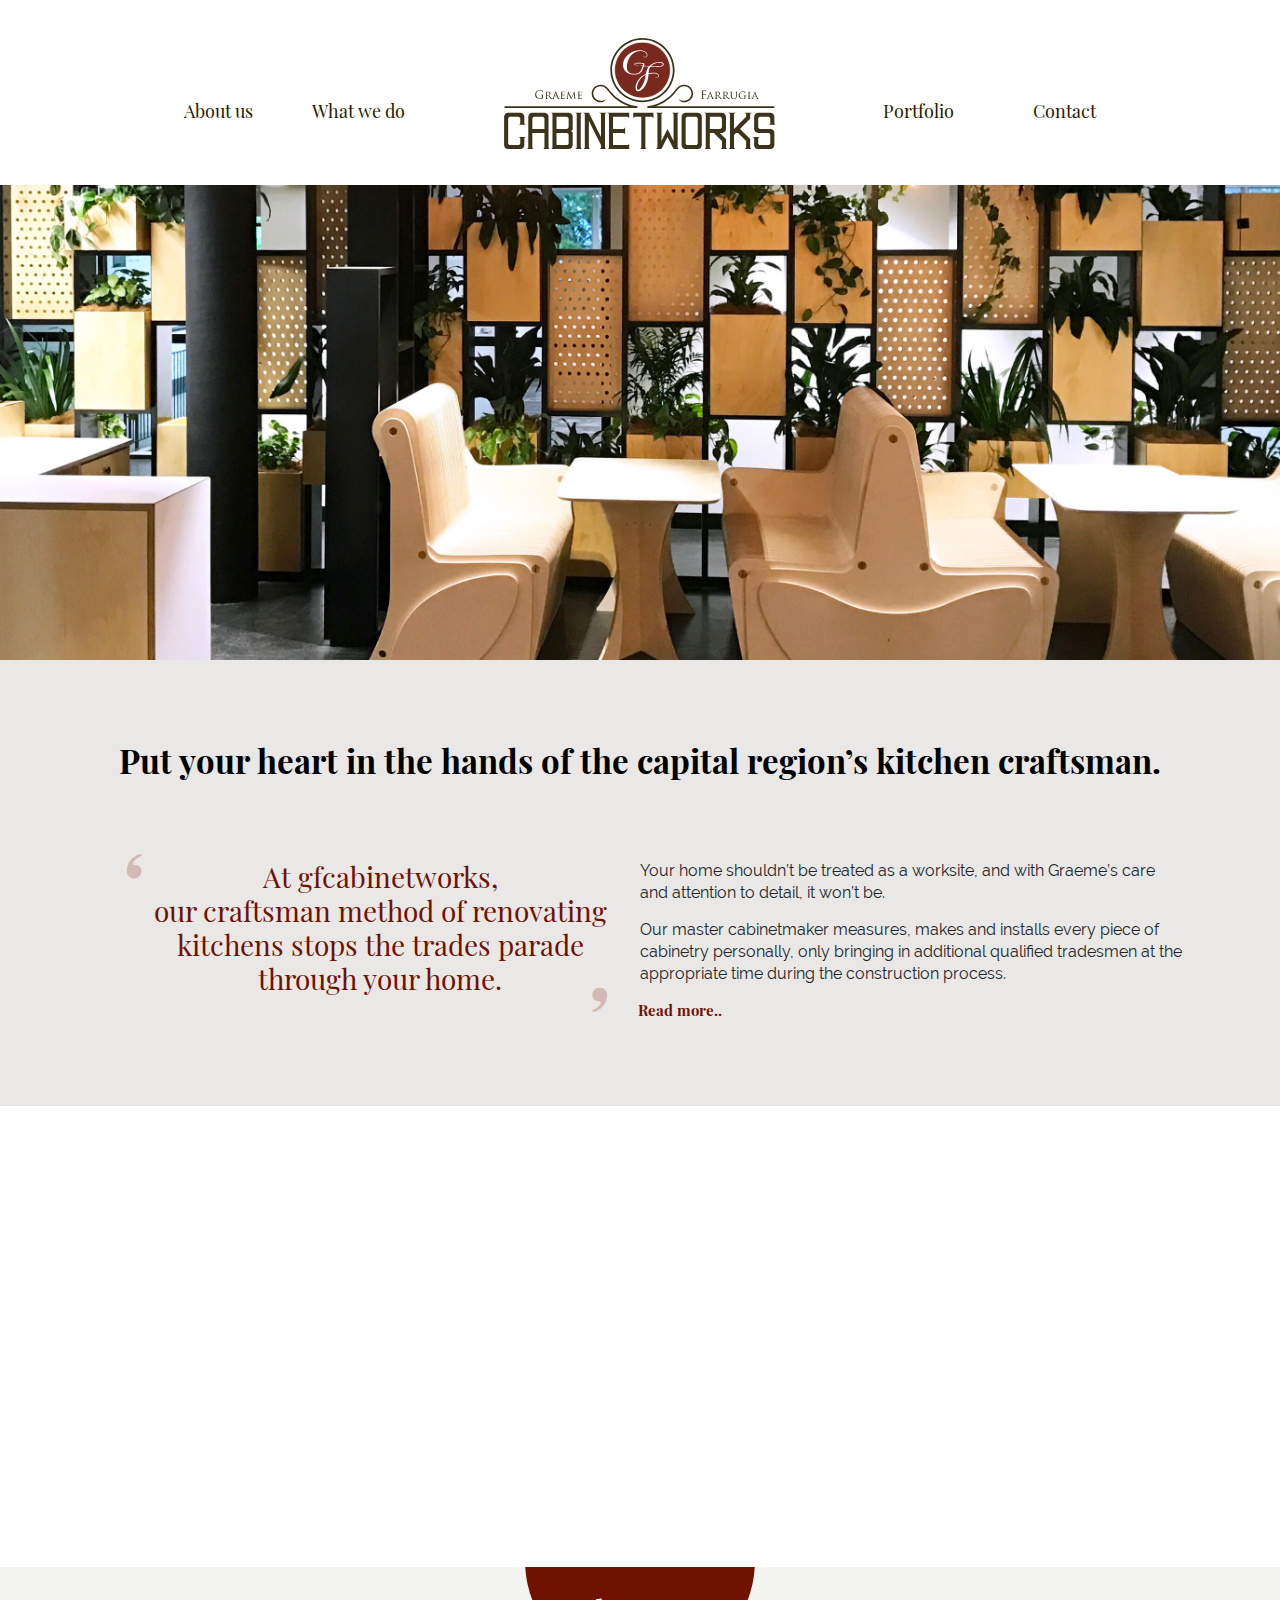
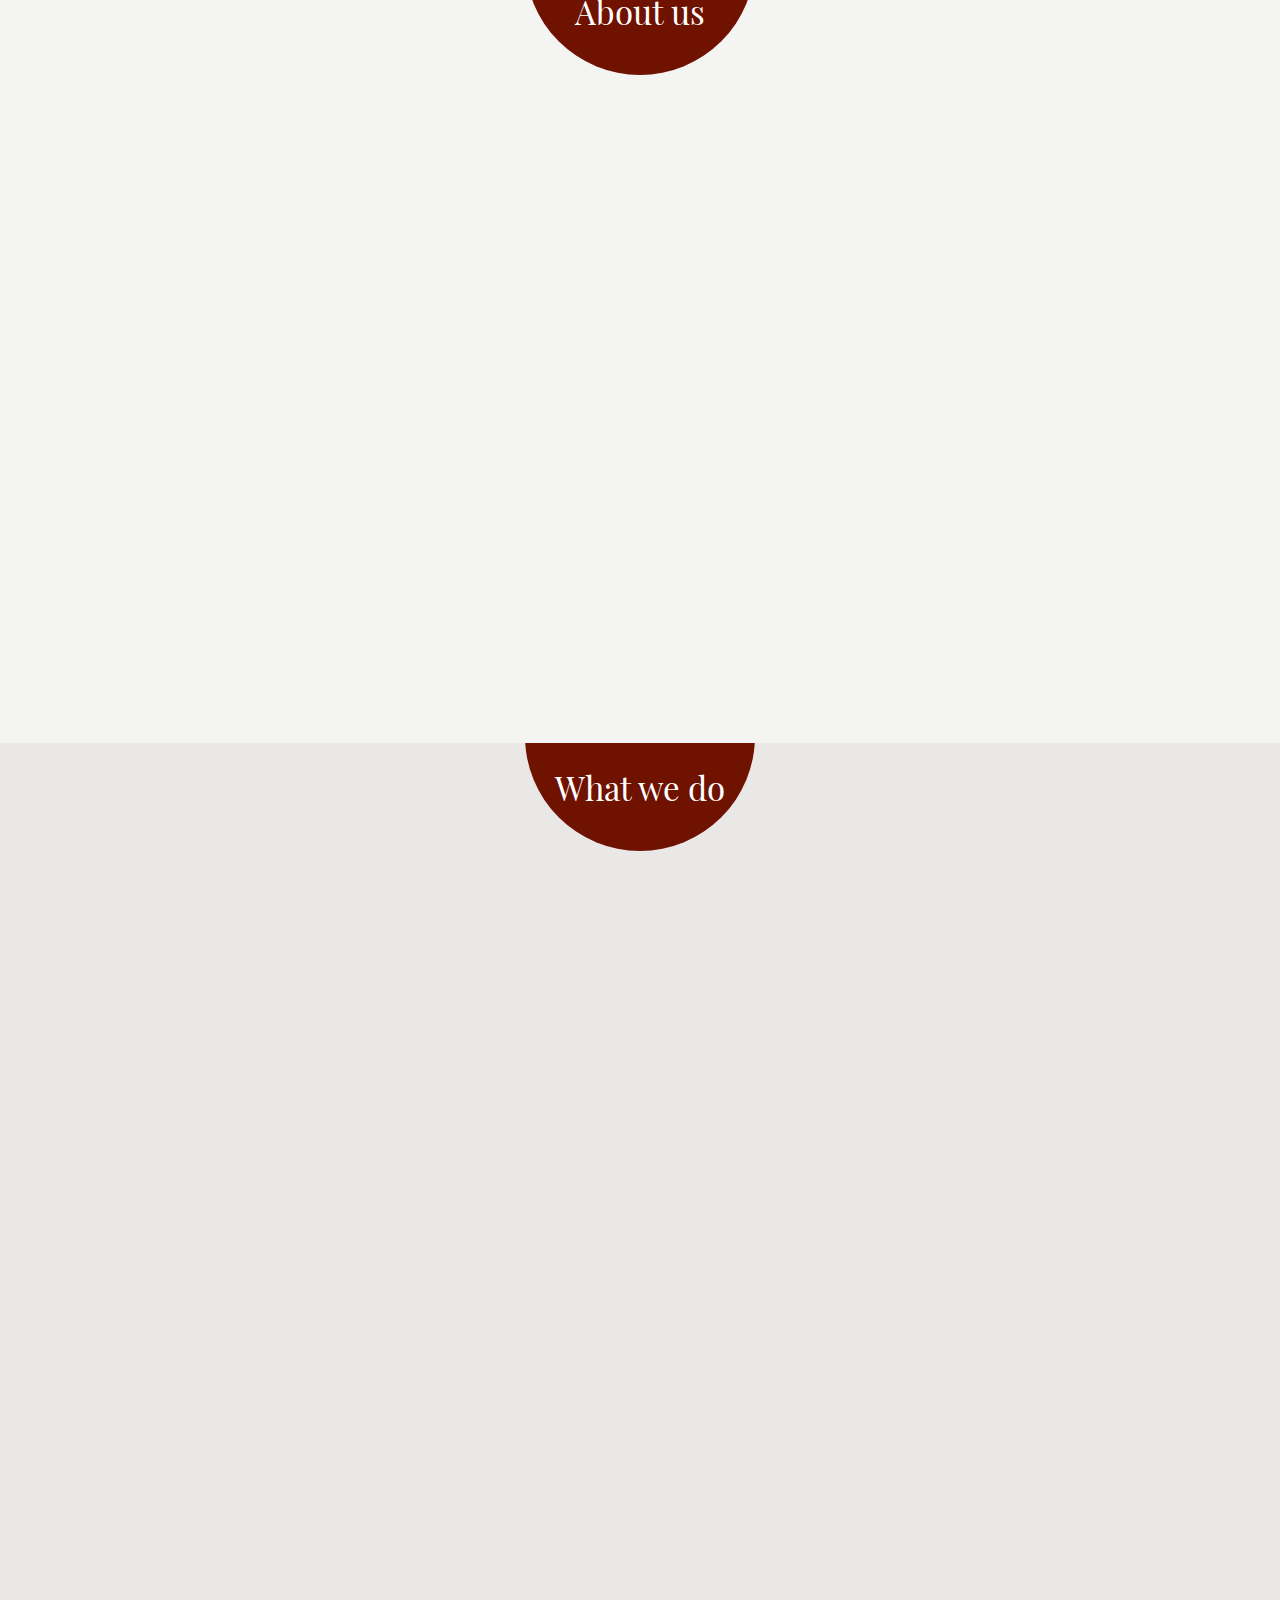
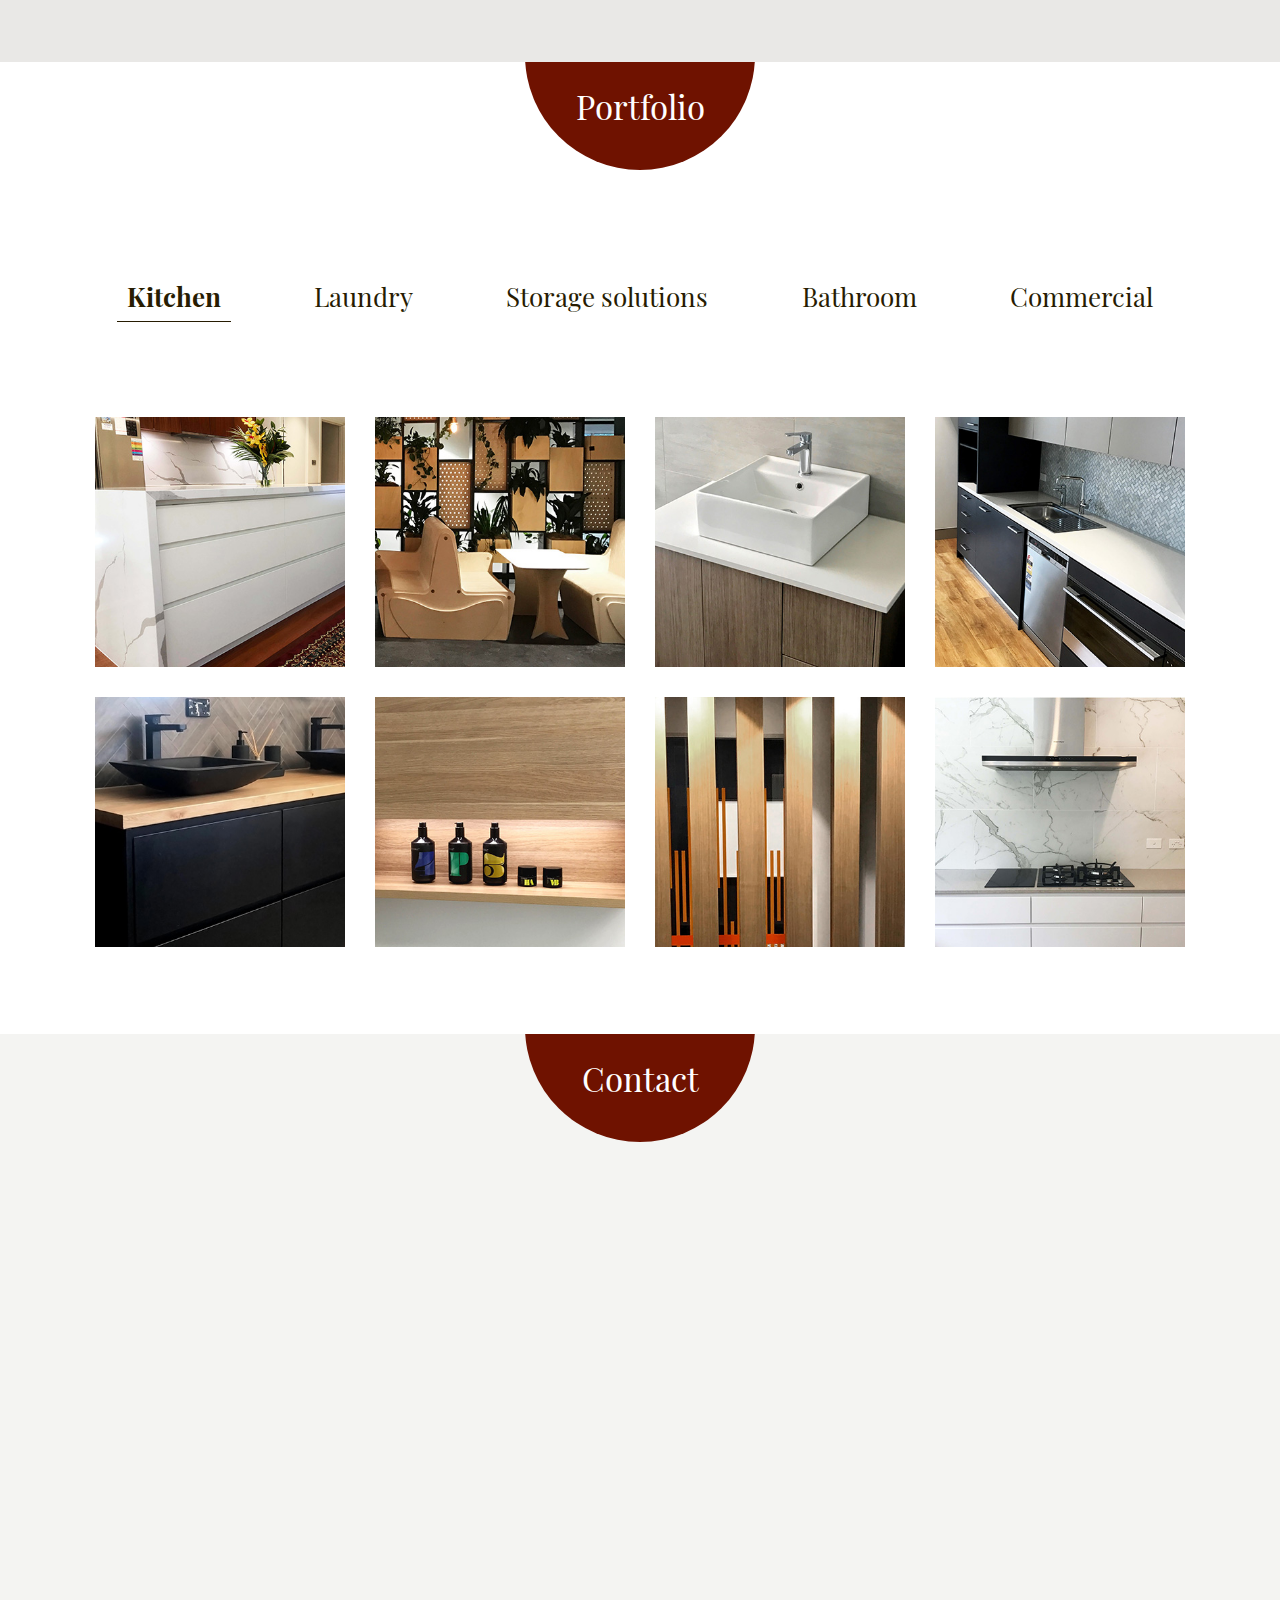
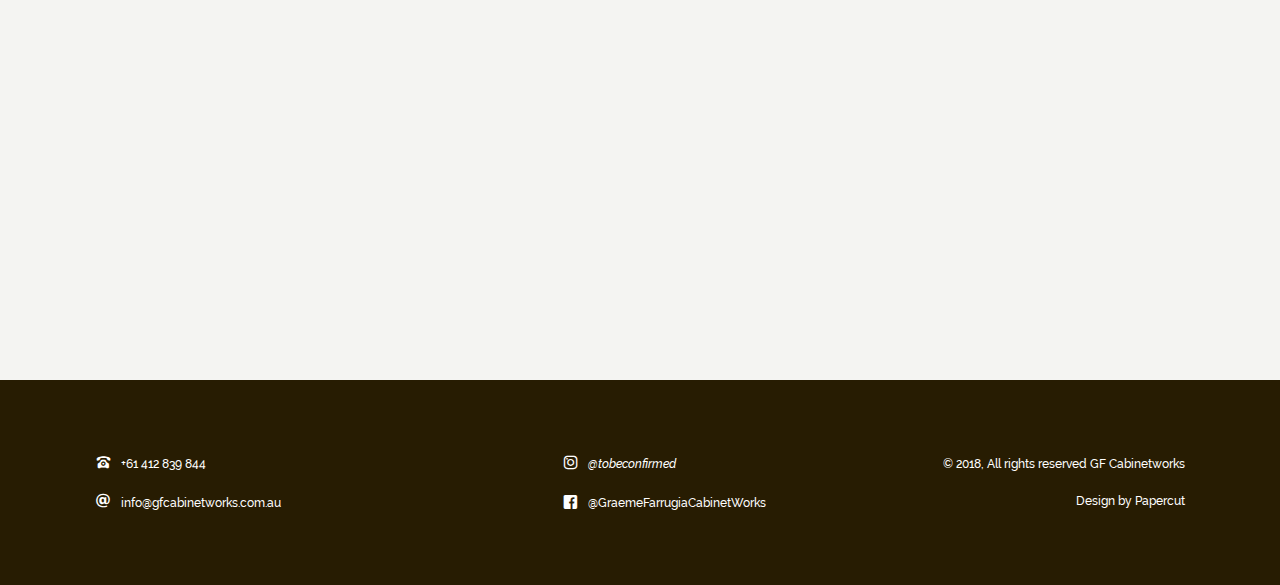
==== index.html @ ab14703c "第一个版本" ====
<!DOCTYPE html>
<html>

	<head>
		<meta charset="utf-8" />
		<meta name="viewport" content="width=device-width,initial-scale=1,minimum-scale=1,maximum-scale=1,user-scalable=no" />
		<link rel="stylesheet" type="text/css" href="css/bootstrap.min.css" />
		<link rel="stylesheet" type="text/css" href="css/bootstrap-reboot.min.css" />
		<link rel="stylesheet" type="text/css" href="css/slick.css" />
		<link rel="stylesheet" type="text/css" href="css/animate.min.css" />
		<link rel="stylesheet" type="text/css" href="css/iconfont.css" />
		<link rel="stylesheet" type="text/css" href="css/style.css" />
		<script src="js/jquery-2.0.3.js" type="text/javascript" charset="utf-8"></script>
		<script src="js/slick.min.js" type="text/javascript" charset="utf-8"></script>
		<script src="js/main.js" type="text/javascript" charset="utf-8"></script>
		<script src="js/isotope.pkgd.min.js" type="text/javascript" charset="utf-8"></script>
		<script src="js/wow.min.js" type="text/javascript" charset="utf-8"></script>
		<script src="js/script.js" type="text/javascript" charset="utf-8"></script>

		<title>Graeme Farrugia</title>
		<link href="img/logo.ico" rel="shortcut icon">
	</head>

	<body>
		<header id="header">
			<div class="container">
				<div class="brand">
					<a href="index.html">
						<img src="img/homelogo.svg" alt="Graeme-Farrugia" title="Graeme Farrugia" />
					</a>
				</div>
				<div class="menu-outer">
					<div class="navbar">
						<ul>
							<li>
								<a class="about-button">About us</a>
							</li>
							<li>
								<a class="What-button">What we do</a>
							</li>
							<li>
								<a class="Portfolio-button">Portfolio</a>
							</li>
							<li>
								<a class="Contact-button">Contact</a>
							</li>
						</ul>
					</div>
				</div>
				<div class="hamb">
					<span></span>
					<span></span>
					<span></span>
				</div>
			</div>
		</header>
		<header class="hide-header is-hidden">
			<div class="container">
				<div class="hide-brand">
					<a href="index.html#header">
						<img src="img/logo.svg" alt="Graeme-Farrugia" title="Graeme Farrugia" />
					</a>
				</div>
				<div class="hide-menu-outer">
					<div class="navbar">
						<ul>
							<li>
								<a class="about-button">About us</a>
							</li>
							<li>
								<a class="What-button">What we do</a>
							</li>
							<li>
								<a class="Portfolio-button">Portfolio</a>
							</li>
							<li>
								<a class="Contact-button">Contact</a>
							</li>
						</ul>
					</div>
				</div>
				<div class="hide-hamb">
					<span></span>
					<span></span>
					<span></span>
				</div>
			</div>
		</header>
		<div class="viewport">
			<div class="container">
				<div class="row">
					<div class="col-md-12 wow fadeInUp">
						<img src="img/home1.jpg" />
					</div>
				</div>
			</div>
		</div>
		<div class="viewport-text">
			<div class="container">
				<div class="row">
					<div class="col-md-12">
						<div class="viewport-text-outer">
							<h4 class="wow fadeInDown">Put your heart in the hands of the capital region’s kitchen craftsman.</h4>
							<div class="example">
								<div class="col-md-6 example-l wow fadeInLeft">
									<blockquote><i class="iconfont icon-left-queto"></i>At gfcabinetworks, <br>our craftsman method of renovating <br>kitchens stops the trades parade <br>through your home.<i class="iconfont icon-right-queto"></i></blockquote>
								</div>
								<div class="col-md-6 example-r wow fadeInRight">
									<p>Your home shouldn’t be treated as a worksite, and with Graeme’s care and attention to detail, it won’t be.</p>
									<p>Our master cabinetmaker measures, makes and installs every piece of cabinetry personally, only bringing in additional qualified tradesmen at the appropriate time during the construction process.</p>
									<div class="readmore-hidetext">
										<p>By choosing gfcabinetworks for your kitchen renovation, you avoid the common disruptions associated with kitchen renovations and gain the services of a reputable and considerate cabinetmaker whose expertise and quality workmanship have earned the praise of hundreds of happy clients across the Canberra region.</p>
									</div>
									<div class="read-button">
										<a>Read more..</a>
									</div>
								</div>
							</div>
						</div>
					</div>
				</div>
			</div>
		</div>

		<div class="carousel">
			<div class="container">
				<div class="row">
					<div class="col-md-6">
						<div class="slide-container wow fadeInUp">
							<div class="slide-outer">
								<div class="slide-imgouter">
									<img src="img/slick-girl.svg" />
								</div>
								<p class="c-name">Diane – Fraser</p>
								<blockquote class="c-comments">‘I love my new kitchen and so does everyone else! Graeme kept all of his promises, his electrician and plumber turned up on time and the quality of workmanship is terrific!’</blockquote>
							</div>
							<div class="slide-outer">
								<div class="slide-imgouter">
									<img src="img/slick-girl.svg" />
								</div>
								<p class="c-name">Melissa – Campbell</p>
								<blockquote class="c-comments">‘My friends are green with envy now I have a Graeme Farrugia Cabinetworks kitchen!’</blockquote>
							</div>
							<div class="slide-outer">
								<div class="slide-imgouter">
									<img src="img/slick-boy.svg" />
								</div>
								<p class="c-name">Cliff – Melba</p>
								<blockquote class="c-comments">‘Graeme’s friendly personality, attention to detail and great work ethic are unmatched!!’</blockquote>
							</div>
							<div class="slide-outer">
								<div class="slide-imgouter">
									<img src="img/slick-girl.svg" />
								</div>
								<p class="c-name">Amelia – Red Hill</p>
								<blockquote class="c-comments">I think people considering your services should know how much difference hiring you to install their kitchen can make. I chose you because you were polite, listened to what I wanted and actually cared about my opinion. You then turned up on time and delivered what you promised, a beautiful kitchen!’</blockquote>
							</div>
							<div class="slide-outer">
								<div class="slide-imgouter">
									<img src="img/slick-boy.svg" />
								</div>
								<p class="c-name">John – Casey</p>
								<blockquote class="c-comments">‘Graeme is excellent at what he does, listens to what you want and delivers more than you would expect!’</blockquote>
							</div>
							<div class="slide-outer">
								<div class="slide-imgouter">
									<img src="img/slick-girl.svg" />
								</div>
								<p class="c-name">Chris – Ainslie</p>
								<blockquote class="c-comments">‘I wanted to go with a big kitchen company but Jean talked me out of it – smart wife!’</blockquote>
							</div>
							<div class="slide-outer">
								<div class="slide-imgouter">
									<img src="img/slick-boy.svg" />
								</div>
								<p class="c-name">Carl – Griffith</p>
								<blockquote class="c-comments">‘A dedicated tradesman who obviously works to his own high standards and not just a price. True professional and craftsman – recommend him to anyone requiring prompt service and quality workmanship.’</blockquote>
							</div>
							<div class="slide-outer">
								<div class="slide-imgouter">
									<img src="img/slick-boy.svg" />
								</div>
								<p class="c-name">Denise – Isabella Plains</p>
								<blockquote class="c-comments">‘Courteous and considerate young man, does beautiful work and cleans up after himself, what more could you want?’</blockquote>
							</div>
						</div>
					</div>
				</div>
			</div>
		</div>
		<div class="aboutus" id="aboutus">
			<div class="container">
				<div class="title">
					<h2>About us</h2>
					<div></div>
				</div>
			</div>
			<div class="container">
				<div class="row">
					<div class="au-content">
						<div class="col-md-6 au-content-text wow fadeInLeft">
							<h4 class="au-content-text-subtitle">Graeme Farrugia of gfcabinetworks is the cabinetmaker-of-choice for many Canberra region clients ranging from embassies and major tourist attractions to homeowners and small business operators.</h4>
							<p>Graeme is a member of the Housing Industry Association (HIA) which has recognised his workmanship, naming him Graeme as a finalist in a number of HIA awards over multiple years.</p>
							<p>Graeme Graeme has specialised in kitchen design and fit out for more than a decade. He transforms dingy, dark and cramped spaces to welcoming, warm and practical areas that set the tone for the whole home.</p>
							<div class="readmore-hidetext">
								<h4 class="au-content-text-subtitle">Known for the integrity of his work, Graeme uses only top-quality materials and fixtures to ensure your kitchen maintains its function and appearance for many years to come. </h4>
								<p>Graeme is also a proud local who supports the following Canberra organisations:</p>
								<ul>
									<li>Belnorth Soccer Club</li>
									<li>Catholic Schools Soccer Carnival</li>
									<li>Leukaemia Foundation (WorldsWorld’s Greatest Shave) </li>
									<li>National Cancer Foundation</li>
									<li>Canteen, and Calvary Public Maternity Hospital (paid forFunded Fetal Lactate POCT Meter and 10 Pepi-Pods).This won’t make sense Graeme say beds or equipment for maternity wing</li>
								</ul>
							</div>
							<div class="read-button">
								<a>Read more..</a>
							</div>
						</div>
						<div class="col-md-6 au-content-img wow fadeInRight">
							<img src="img/home2.jpg" />
						</div>
					</div>
				</div>
			</div>
		</div>

		<div class="What-we-do" id="what-we-do">
			<div class="container">
				<div class="title">
					<h2>What we do</h2>
					<div></div>
				</div>
			</div>
			<div class="container">
				<div class="type wow fadeInUp">
					<div class="type-outer">
						<a class="icon-outer" href="kitchen.html">
							<div class="icon-img">
								<img src="img/kitchen.svg" />
							</div>
							<div class="h3-outer">
								<h3>Kitchen</h3>
							</div>
						</a>
					</div>
					<div class="type-outer">
						<a class="icon-outer" href="laundry.html">
							<div class="icon-img">
								<img src="img/laundry.svg" />
							</div>
							<div class="h3-outer">
								<h3>Laundry</h3>
							</div>
						</a>
					</div>
					<div class="type-outer">
						<a class="icon-outer" href="storage-solutions.html">
							<div class="icon-img">
								<img src="img/wardrobe.svg" />
							</div>
							<div class="h3-outer">
								<h3>Storage solutions</h3>
							</div>
						</a>
					</div>
					<div class="type-outer">
						<a class="icon-outer" href="bathroom.html">
							<div class="icon-img">
								<img src="img/bathroom.svg" />
							</div>
							<div class="h3-outer">
								<h3>Bathroom</h3>
							</div>
						</a>
					</div>
					<div class="type-outer">
						<a class="icon-outer" href="commercial.html">
							<div class="icon-img">
								<img src="img/commercial.svg" />
							</div>
							<div class="h3-outer">
								<h3>Commercial</h3>
							</div>
						</a>
					</div>
				</div>
				<div class="wow fadeInUp">
					<h4>When you want an eye-catching and practical kitchen, <br>gfcabinetworks takes care of all the logistics to make your vision a reality. </h4>
					<p>We design, specify and make your cabinetry, and source and oversee any additional trades needed to smoothly <br>and seamlessly complete the kitchen fit out, including plumbers, electricians, plasterers and tilers.</p>
					<p>If your wish list extends to a stunning bathroom, specialist laundry storage, or a new bedroom wardrobe, we can customise <br>cabinetry to create a space that meets your needs and suits your lifestyle.</p>
				</div>
			</div>
		</div>

		<div class="Portfolio" id="portfolio">
			<div class="container">
				<div class="title">
					<h2>Portfolio</h2>
					<div></div>
				</div>
			</div>
			<div class="container">
				<div class="Portfolio-container">
					<div id="filters" class="button-group">
						<button class="button portfolio-active" data-filter=".Kitchen"><h3>Kitchen</h3></button>
						<button class="button" data-filter=".Laundry"><h3>Laundry</h3></button>
						<button class="button" data-filter=".Storage-solutions"><h3>Storage solutions</h3></button>
						<button class="button" data-filter=".Bathrooms"><h3>Bathroom</h3></button>
						<button class="button" data-filter=".Commercial"><h3>Commercial</h3></button>
					</div>
					<div class="isotope">
						<div class="element-item Kitchen Bathrooms Storage-solutions ">
							<div><img src="img/3-GF-Portfolio-01.jpg" /></div>
						</div>
						<div class="element-item Kitchen Commercial Laundry ">
							<div><img src="img/3-GF-Portfolio-02.jpg" /></div>
						</div>
						<div class="element-item Kitchen Commercial Laundry ">
							<div><img src="img/3-GF-Portfolio-03.jpg" /></div>
						</div>
						<div class="element-item Kitchen Commercial Laundry ">
							<div><img src="img/3-GF-Portfolio-04.jpg" /></div>
						</div>
						<div class="element-item Kitchen Commercial Storage-solutions ">
							<div><img src="img/3-GF-Portfolio-05.jpg" /></div>
						</div>
						<div class="element-item Kitchen Bathrooms ">
							<div><img src="img/3-GF-Portfolio-06.jpg" /></div>
						</div>
						<div class="element-item Kitchen Commercial ">
							<div><img src="img/3-GF-Portfolio-07.jpg" /></div>
						</div>
						<div class="element-item Kitchen Bathrooms ">
							<div><img src="img/3-GF-Portfolio-08.jpg" /></div>
						</div>
						<div class="element-item Bathrooms ">
							<div><img src="img/3-GF-Portfolio-08.jpg" /></div>
						</div>
					</div>
				</div>
			</div>
		</div>
		<div class="Contact" id="contact" style="background-color: #f4f4f2;">
			<div class="container">
				<div class="title">
					<h2>Contact</h2>
					<div></div>
				</div>
			</div>
			<div class="container">
				<div class="form-outer wow fadeInUp">
					<h4>We would love to hear from you!</h4>
					<form>
						<input type="text" name="" id="" value="" placeholder="Name" />
						<input type="email" name="" id="" value="" placeholder="Email address" />
						<input type="tel" name="" id="" value="" placeholder="Phone number" />
						<textarea name="" rows="" cols="" placeholder="Message"></textarea>
						<div class="type-outer">
							<div class="icon-outer">
								<div class="icon-img">
									<img src="img/send.svg" />
								</div>
								<div class="h3-outer">
									<h3>Send</h3>
								</div>
							</div>
						</div>
					</form>
				</div>
			</div>
		</div>
		<footer>
			<div class="container">
				<div class="row">
					<div class="col-md-5">
						<div class="f-left">
							<p>

								<a href="tel:+61 412 839 844"><i class="iconfont icon-weibiaoti-" title="tel"></i>+61 412 839 844</a>
							</p>
							<p>

								<a href="mailto:info@gfcabinetworks.com.au" target="_blank"><i class="iconfont icon-weibiaoti-3" title="email"></i>info@gfcabinetworks.com.au</a>
							</p>
						</div>
					</div>
					<div class="col-md-3">
						<div class="f-center">
							<p>

								<a href="#"><i class="iconfont icon-weibiaoti-2" title="instagram"></i>@tobeconfirmed</a>
							</p>
							<p>

								<a href="https://www.facebook.com/GraemeFarrugiaCabinetWorks?hc_location=timeline" target="_blank"><i class="iconfont icon-weibiaoti-1" title="facebook"></i>@GraemeFarrugiaCabinetWorks</a>
							</p>
						</div>
					</div>
					<div class="col-md-4">
						<div class="f-right">
							<p>&copy; 2018, All rights reserved GF Cabinetworks</p>
							<p>
								Design by
								<a href="http://papercut.net.au" target="_blank">Papercut</a>
							</p>
						</div>
					</div>
				</div>
			</div>
		</footer>
	</body>

</html>
---- css/iconfont.css ----
@font-face {
	font-family: "iconfont";
	src: url('../iconfont/iconfont.eot?t=1524538810641');
	/* IE9*/
	src: url('../iconfont/iconfont.eot?t=1524538810641#iefix') format('embedded-opentype'), /* IE6-IE8 */
  url('[data-uri]') format('woff'),
	url('../iconfont/iconfont.svg?t=1524538810641#iconfont') format('svg');
	/* iOS 4.1- */
}

.iconfont {
	font-family: "iconfont" !important;
	font-size: 16px;
	font-style: normal;
	-webkit-font-smoothing: antialiased;
	-moz-osx-font-smoothing: grayscale;
}

.icon-weibiaoti-:before { content: "\e61a"; }

.icon-weibiaoti-1:before { content: "\e614"; }

.icon-weibiaoti-2:before { content: "\e615"; }

.icon-left-queto:before { content: "\e61b"; }

.icon-right-queto:before { content: "\e61c"; }

.icon-right:before { content: "\e625"; }

.icon-weibiaoti-3:before { content: "\e611"; }

.icon-slick-girl:before { content: "\e61e"; }

.icon-slick-boy:before { content: "\e61f"; }

.icon-slick-left:before { content: "\e623"; }
---- css/style.css ----
@font-face{font-family:'Raleway';src:url("Raleway.eot");src:url("../fonts/Raleway/Raleway.eot?#iefix") format("embedded-opentype"),url("../fonts/Raleway/Raleway.woff2") format("woff2"),url("../fonts/Raleway/Raleway.woff") format("woff"),url("../fonts/Raleway/Raleway.ttf") format("truetype"),url("../fonts/Raleway/Raleway.svg#Raleway") format("svg");font-weight:100;font-style:normal;font-stretch:normal;unicode-range:U+0020-FB06}@font-face{font-family:'Raleway Medium';src:url("../fonts/Raleway Medium/Raleway Medium.eot");src:url("../fonts/Raleway Medium/Raleway Medium.eot?#iefix") format("embedded-opentype"),url("../fonts/Raleway Medium/Raleway Medium.woff2") format("woff2"),url("../fonts/Raleway Medium/Raleway Medium.woff") format("woff"),url("../fonts/Raleway Medium/Raleway Medium.ttf") format("truetype"),url("../fonts/Raleway Medium/Raleway Medium.svg#Raleway Medium") format("svg");font-weight:500;font-style:normal;font-stretch:normal;unicode-range:U+0020-FB06}@font-face{font-family:'Raleway Medium Italic';src:url("../fonts/Raleway Medium Italic/Raleway Medium Italic.eot");src:url("../fonts/Raleway Medium Italic/Raleway Medium Italic.eot?#iefix") format("embedded-opentype"),url("../fonts/Raleway Medium Italic/Raleway Medium Italic.woff2") format("woff2"),url("../fonts/Raleway Medium Italic/Raleway Medium Italic.woff") format("woff"),url("../fonts/Raleway Medium Italic/Raleway Medium Italic.ttf") format("truetype"),url("../fonts/Raleway Medium Italic/Raleway Medium Italic.svg#Raleway Medium Italic") format("svg");font-weight:500;font-style:italic;font-stretch:normal;unicode-range:U+0020-FB06}@font-face{font-family:'Raleway Italic';src:url("Raleway Italic.eot");src:url("../fonts/Raleway Italic/Raleway Italic.eot?#iefix") format("embedded-opentype"),url("../fonts/Raleway Italic/Raleway Italic.woff2") format("woff2"),url("../fonts/Raleway Italic/Raleway Italic.woff") format("woff"),url("../fonts/Raleway Italic/Raleway Italic.ttf") format("truetype"),url("../fonts/Raleway Italic/Raleway Italic.svg#Raleway Italic") format("svg");font-weight:100;font-style:italic;font-stretch:normal;unicode-range:U+000D-FB06}@font-face{font-family:'Raleway Bold';src:url("Raleway Bold.eot");src:url("../fonts/Raleway Bold/Raleway Bold.eot?#iefix") format("embedded-opentype"),url("../fonts/Raleway Bold/Raleway Bold.woff2") format("woff2"),url("../fonts/Raleway Bold/Raleway Bold.woff") format("woff"),url("../fonts/Raleway Bold/Raleway Bold.ttf") format("truetype"),url("../fonts/Raleway Bold/Raleway Bold.svg#Raleway Bold") format("svg");font-weight:700;font-style:normal;font-stretch:normal;unicode-range:U+0020-FB06}@font-face{font-family:'Playfair Display Regular';src:url("Playfair Display Regular.eot");src:url("../fonts/Playfair Display Regular/Playfair Display Regular.eot?#iefix") format("embedded-opentype"),url("../fonts/Playfair Display Regular/Playfair Display Regular.woff2") format("woff2"),url("../fonts/Playfair Display Regular/Playfair Display Regular.woff") format("woff"),url("../fonts/Playfair Display Regular/Playfair Display Regular.ttf") format("truetype"),url("../fonts/Playfair Display Regular/Playfair Display Regular.svg#Playfair Display Regular") format("svg");font-weight:400;font-style:normal;font-stretch:normal;unicode-range:U+000D-FB02}@font-face{font-family:'Playfair Display Bold';src:url("Playfair Display Bold.eot");src:url("../fonts/Playfair Display Bold/Playfair Display Bold.eot?#iefix") format("embedded-opentype"),url("../fonts/Playfair Display Bold/Playfair Display Bold.woff2") format("woff2"),url("../fonts/Playfair Display Bold/Playfair Display Bold.woff") format("woff"),url("../fonts/Playfair Display Bold/Playfair Display Bold.ttf") format("truetype"),url("../fonts/Playfair Display Bold/Playfair Display Bold.svg#Playfair Display Bold") format("svg");font-weight:700;font-style:normal;font-stretch:normal;unicode-range:U+000D-FB02}@font-face{font-family:'Raleway Bold Italic';src:url("Raleway Bold Italic.eot");src:url("../fonts/Raleway Bold Italic/Raleway Bold Italic.eot?#iefix") format("embedded-opentype"),url("../fonts/Raleway Bold Italic/Raleway Bold Italic.woff2") format("woff2"),url("../fonts/Raleway Bold Italic/Raleway Bold Italic.woff") format("woff"),url("../fonts/Raleway Bold Italic/Raleway Bold Italic.ttf") format("truetype"),url("../fonts/Raleway Bold Italic/Raleway Bold Italic.svg#Raleway Bold Italic") format("svg");font-weight:700;font-style:italic;font-stretch:normal;unicode-range:U+000D-FB02}*{padding:0;background-size:cover;background-position:center;background-repeat:no-repeat}p{margin-bottom:0}img{width:100%;height:auto}a{text-decoration:none;cursor:pointer;-webkit-transition:all 0.2s ease-in-out;transition:all 0.2s ease-in-out}a:focus{text-decoration:none;-webkit-transition:all 0.2s ease-in-out;transition:all 0.2s ease-in-out}a:visited{text-decoration:none;-webkit-transition:all 0.2s ease-in-out;transition:all 0.2s ease-in-out}a:hover{text-decoration:none;cursor:pointer;-webkit-transition:all 0.2s ease-in-out;transition:all 0.2s ease-in-out}button{outline:none;border:none;-webkit-transition:all 0.2s ease-in-out;transition:all 0.2s ease-in-out;background-color:transparent}button:hover{outline:none;cursor:pointer;-webkit-transition:all 0.2s ease-in-out;transition:all 0.2s ease-in-out}button:focus{outline:none;-webkit-transition:all 0.2s ease-in-out;transition:all 0.2s ease-in-out}ul{margin-bottom:0}ul li{list-style-type:none;-webkit-transition:all 0.2s ease-in-out;transition:all 0.2s ease-in-out}ul li:hover{-webkit-transition:all 0.2s ease-in-out;transition:all 0.2s ease-in-out}input{outline:none;border-radius:0;border:none}input::-webkit-input-placeholder{color:#7F796A}input:-moz-placeholder{color:#7F796A}input::-moz-placeholder{color:#7F796A}input:-ms-input-placeholder{color:#7F796A}textarea::-webkit-input-placeholder{color:#7F796A}textarea:-moz-placeholder{color:#7F796A}textarea::-moz-placeholder{color:#7F796A}textarea:-ms-input-placeholder{color:#7F796A}textarea{outline:none;border-radius:0;border:none;resize:none}select{outline:none;border-radius:0;border:none}.container{max-width:1120px}[class*="lightcase-icon-"]:before{font-family:"FontAwesome" !important}.lightcase-icon-prev:before{content:"\f053" !important}.lightcase-icon-next:before{content:"\f054" !important}.lightcase-icon-close:before{display:none !important}.slider{-ms-touch-action:auto !important;touch-action:auto !important}.slick-slider{-moz-user-select:text;cursor:auto !important;-webkit-user-select:auto !important;-moz-user-select:auto !important}header{-webkit-box-shadow:0 4px 5px #C0C0C0;box-shadow:0 4px 5px #C0C0C0}header .container{position:relative}.brand{position:relative;text-align:center;padding:65px 0}@media (max-width: 1400px){.brand{padding:32.5px 0}}@media (max-width: 1024px){.brand{padding:25px 0}}@media (max-width: 768px){.brand{text-align:left}}@media (max-width: 414px){.brand{padding:0}}.brand a{z-index:1;position:relative;display:inline-block}.brand a img{width:320px;height:130px}@media (max-width: 1400px){.brand a img{width:280px;height:120px}}@media (max-width: 1024px){.brand a img{width:180px;height:75px}}@media (max-width: 414px){.brand a img{width:130px}}@media (min-width: 769px){.menu-outer{display:block !important;position:absolute;top:50%;left:50%;-webkit-transform:translate(-50%, -50%);transform:translate(-50%, -50%);width:100%;height:100%}}@media (max-width: 768px){.menu-outer{z-index:1;position:fixed;top:0;display:none;left:0;width:100%;height:100vh;background-color:#fff}}.menu-outer .navbar{height:100%;display:-webkit-box;display:-ms-flexbox;display:flex;-ms-flex-pack:distribute;justify-content:space-around}@media (max-width: 768px){.menu-outer .navbar{overflow:auto;height:auto;width:auto;position:absolute;top:50%;left:50%;-webkit-transform:translate(-50%, -50%);transform:translate(-50%, -50%)}}.menu-outer .navbar ul{margin-top:40px}@media (max-width: 1024px){.menu-outer .navbar ul{margin-top:25px}}@media (max-width: 768px){.menu-outer .navbar ul{display:-webkit-box;display:-ms-flexbox;display:flex;-webkit-box-orient:vertical;-webkit-box-direction:normal;-ms-flex-direction:column;flex-direction:column;-webkit-box-align:center;-ms-flex-align:center;align-items:center}}.menu-outer .navbar ul li{display:inline-block;margin:0 20px}.menu-outer .navbar ul li:after{content:"";display:block;width:0;height:1px;background-color:#271C02;-webkit-transition:all 0.2s ease-in-out;transition:all 0.2s ease-in-out}.menu-outer .navbar ul li:hover:after{width:100%;-webkit-transition:all 0.2s ease-in-out;transition:all 0.2s ease-in-out}.menu-outer .navbar ul li:hover a{font-family:"Playfair Display Bold"}.menu-outer .navbar ul li:first-child{margin-left:0}.menu-outer .navbar ul li:nth-child(2){margin-right:270px}@media (max-width: 1400px){.menu-outer .navbar ul li:nth-child(2){margin-right:230px}}@media (max-width: 1200px){.menu-outer .navbar ul li:nth-child(2){margin-right:200px}}@media (max-width: 1024px){.menu-outer .navbar ul li:nth-child(2){margin-right:100px}}@media (max-width: 810px){.menu-outer .navbar ul li:nth-child(2){margin-right:70px}}@media (max-width: 768px){.menu-outer .navbar ul li:nth-child(2){margin-right:0}}.menu-outer .navbar ul li:nth-child(3){margin-left:250px;margin-right:40px}@media (max-width: 1400px){.menu-outer .navbar ul li:nth-child(3){margin-left:230px}}@media (max-width: 1200px){.menu-outer .navbar ul li:nth-child(3){margin-left:200px}}@media (max-width: 1024px){.menu-outer .navbar ul li:nth-child(3){margin-left:190px}}@media (max-width: 800px){.menu-outer .navbar ul li:nth-child(3){margin-left:160px}}@media (max-width: 768px){.menu-outer .navbar ul li:nth-child(3){margin:0 0 20px}}.menu-outer .navbar ul li:last-child{margin-right:0}@media (max-width: 768px){.menu-outer .navbar ul li{margin:0 0 20px}}.menu-outer .navbar ul li a{display:inline-block;font-family:"Playfair Display Regular";font-size:18px;line-height:21.6px;color:#271C02;margin:0 7px}.hamb{z-index:2;-webkit-transition:all 0.3s;transition:all 0.3s;position:absolute;right:15px;top:50px;width:25px;height:25px}@media (min-width: 769px){.hamb{display:none}}@media (max-width: 414px){.hamb{top:30px}}.hamb:hover{cursor:pointer}.hamb:hover span{background-color:#6F1200}.hamb span{width:25px;height:2px;display:block;background-color:#271C02;position:relative;-webkit-transition:all 0.7s ease-in-out;transition:all 0.7s ease-in-out}.hamb span:first-child{top:3px}.hamb span:nth-child(2){top:8px}.hamb span:last-child{top:13px}@media (max-width: 768px){.hidden{overflow:hidden;position:relative;height:100%}}@media (max-width: 768px){.hidden .hamb span{-webkit-transition:all 0.7s ease-in-out;transition:all 0.7s ease-in-out}}@media (max-width: 768px){.hidden .hamb span:first-child{top:10px;-webkit-transform:rotate(-45deg);transform:rotate(-45deg)}}@media (max-width: 768px){.hidden .hamb span:nth-child(2){opacity:0}}@media (max-width: 768px){.hidden .hamb span:last-child{top:6px;-webkit-transform:rotate(45deg);transform:rotate(45deg)}}.hide-header{-webkit-box-shadow:0 0 0;box-shadow:0 0 0;background-color:white;position:fixed;top:0;z-index:2;width:100%;-webkit-transition:all 0.7s ease-in-out;transition:all 0.7s ease-in-out}.hide-header .container{display:-webkit-box;display:-ms-flexbox;display:flex;-webkit-box-pack:justify;-ms-flex-pack:justify;justify-content:space-between}.hide-header .container .hide-brand{margin:10px 0}.hide-header .container .hide-brand a img{width:70px;height:70px}@media (max-width: 414px){.hide-header .container .hide-brand a img{width:45px;height:55px}}@media (min-width: 769px){.hide-header .container .hide-menu-outer{display:-webkit-box;display:-ms-flexbox;display:flex;-webkit-box-align:center;-ms-flex-align:center;align-items:center}}@media (max-width: 768px){.hide-header .container .hide-menu-outer{z-index:1;position:fixed;top:-100vh;left:0;-webkit-transition:all 0.7s ease-in-out;transition:all 0.7s ease-in-out;width:100%;height:100%;background-color:#fff}}@media (max-width: 768px){.hide-header .container .hide-menu-outer .navbar{overflow:auto;height:auto;width:auto;position:absolute;top:50%;left:50%;-webkit-transform:translate(-50%, -50%);transform:translate(-50%, -50%)}}.hide-header .container .hide-menu-outer .navbar ul{margin-top:0}@media (max-width: 768px){.hide-header .container .hide-menu-outer .navbar ul{display:-webkit-box;display:-ms-flexbox;display:flex;-webkit-box-orient:vertical;-webkit-box-direction:normal;-ms-flex-direction:column;flex-direction:column;-webkit-box-align:center;-ms-flex-align:center;align-items:center}}.hide-header .container .hide-menu-outer .navbar ul li{display:inline-block;margin:0 0 0 20px}@media (max-width: 768px){.hide-header .container .hide-menu-outer .navbar ul li{margin:0 0 20px}}.hide-header .container .hide-menu-outer .navbar ul li:after{content:"";display:block;width:0;height:1px;background-color:#271C02;-webkit-transition:all 0.2s ease-in-out;transition:all 0.2s ease-in-out}.hide-header .container .hide-menu-outer .navbar ul li:hover:after{width:100%;-webkit-transition:all 0.2s ease-in-out;transition:all 0.2s ease-in-out}.hide-header .container .hide-menu-outer .navbar ul li:hover a{font-family:"Playfair Display Bold"}.hide-header .container .hide-menu-outer .navbar ul li a{display:inline-block;font-family:"Playfair Display Regular";font-size:18px;line-height:21.6px;color:#271C02;margin:0 7px}.hide-header .container .hide-hamb{z-index:2;-webkit-transition:all 0.3s;transition:all 0.3s;position:absolute;right:15px;top:37px;width:25px;height:25px}@media (min-width: 769px){.hide-header .container .hide-hamb{display:none}}@media (min-width: 769px){.hide-header .container .hide-hamb{display:none}}@media (max-width: 414px){.hide-header .container .hide-hamb{top:28px}}.hide-header .container .hide-hamb:hover{cursor:pointer}.hide-header .container .hide-hamb:hover span{background-color:#6F1200}.hide-header .container .hide-hamb span{width:25px;height:2px;display:block;background-color:#271C02;position:relative;-webkit-transition:all 0.7s ease-in-out;transition:all 0.7s ease-in-out}.hide-header .container .hide-hamb span:first-child{top:3px}.hide-header .container .hide-hamb span:nth-child(2){top:8px}.hide-header .container .hide-hamb span:last-child{top:13px}@media (max-width: 768px){.hide-hidden{overflow:hidden;position:relative;height:100%}}@media (max-width: 768px){.hide-hidden .hide-header{-webkit-transition:all 0.7s ease-in-out;transition:all 0.7s ease-in-out}}@media (max-width: 768px){.hide-hidden .hide-header .hide-hamb span{-webkit-transition:all 0.7s ease-in-out;transition:all 0.7s ease-in-out}}@media (max-width: 768px){.hide-hidden .hide-header .hide-hamb span:first-child{top:10px;-webkit-transform:rotate(-45deg);transform:rotate(-45deg)}}@media (max-width: 768px){.hide-hidden .hide-header .hide-hamb span:nth-child(2){opacity:0}}@media (max-width: 768px){.hide-hidden .hide-header .hide-hamb span:last-child{top:6px;-webkit-transform:rotate(45deg);transform:rotate(45deg)}}@media (max-width: 768px){.hide-hidden .hide-header .hide-menu-outer{top:0;-webkit-transition:all 0.7s ease-in-out;transition:all 0.7s ease-in-out}}.is-hidden{-webkit-transform:translate3d(0, -100%, 0);transform:translate3d(0, -100%, 0)}.inhidden{-webkit-transform:translate3d(0, -100%, 0);transform:translate3d(0, -100%, 0);-webkit-transition:all 0.7s ease-in-out;transition:all 0.7s ease-in-out}.title{position:relative;margin-bottom:155px;text-align:center}@media (max-width: 1024px){.title{margin-bottom:80px}}@media (max-width: 768px){.title{margin-bottom:60px}}.title h2{position:relative;z-index:1;margin-top:25px;font-family:"Playfair Display Regular";color:white;font-size:33px;line-height:39.6px}@media (max-width: 1024px){.title h2{font-size:28px;line-height:32px}}@media (max-width: 768px){.title h2{font-size:24px;line-height:28px;margin-top:15px}}@media (max-width: 414px){.title h2{font-size:20px;line-height:26px}}.title div{width:230px;height:230px;border-radius:50%;background-color:#6F1200;position:absolute;top:-80%;left:50%;-webkit-transform:translate(-50%, -50%);transform:translate(-50%, -50%)}@media (max-width: 1024px){.title div{width:200px;height:200px}}@media (max-width: 768px){.title div{width:170px;height:170px}}@media (max-width: 414px){.title div{width:150px;height:150px}}.icon-outer{display:-webkit-box;display:-ms-flexbox;display:flex;-webkit-box-orient:vertical;-webkit-box-direction:normal;-ms-flex-direction:column;flex-direction:column;-webkit-box-pack:center;-ms-flex-pack:center;justify-content:center;-webkit-box-align:center;-ms-flex-align:center;align-items:center}.icon-outer:hover .h3-outer:after{width:100%;-webkit-transition:all 0.2s ease-in-out;transition:all 0.2s ease-in-out}.icon-outer:hover .h3-outer h3{font-family:"Playfair Display Bold"}.icon-outer .icon-img{width:100px;height:100px}@media (max-width: 1024px){.icon-outer .icon-img{width:65px;height:65px}}@media (max-width: 768px){.icon-outer .icon-img{width:45px;height:45px}}@media (max-width: 414px){.icon-outer .icon-img{width:35px;height:35px}}.icon-outer .h3-outer:after{content:"";display:block;width:0;height:1px;background-color:#271C02;-webkit-transition:all 0.2s ease-in-out;transition:all 0.2s ease-in-out}h3{color:#271C02;padding:0 10px;font-family:"Playfair Display Regular";font-size:26px;line-height:31.2px;display:inline-block}@media (max-width: 1024px){h3{font-size:20px;line-height:26px}}@media (max-width: 768px){h3{font-size:16px;line-height:20px;margin-bottom:0}}@media (max-width: 414px){h3{font-size:14px;line-height:16px}}h4{font-family:"Playfair Display Bold";font-size:33px;line-height:40px;color:#000000;text-align:center;margin-bottom:80px !important}@media (max-width: 1024px){h4{margin-bottom:50px !important;font-size:28px;line-height:36px}}@media (max-width: 768px){h4{margin-bottom:30px !important;font-size:22px;line-height:28px}}@media (max-width: 414px){h4{margin-bottom:20px !important;font-size:20px;line-height:26px}}.read-button{display:inline-block;-webkit-transition:all 0.2s ease-in-out;transition:all 0.2s ease-in-out;margin-left:-7px}.read-button a{color:#6F1200 !important;font-family:"Playfair Display Bold";font-size:15px;line-height:18px;padding:0 5px}@media (max-width: 414px){.read-button a{font-size:12px;line-height:16px}}.read-button:after{content:"";display:block;margin-top:3px;width:0;height:1px;background-color:#6F1200;-webkit-transition:all 0.2s ease-in-out;transition:all 0.2s ease-in-out}.read-button:hover:after{width:100%;-webkit-transition:all 0.2s ease-in-out;transition:all 0.2s ease-in-out}.read-button:focus{outline:none}.read-button:visited{outline:none}.readmore-hidetext{display:none}@media (max-width: 1024px){.col-md-5,.col-md-6,.col-md-7{max-width:100%;-webkit-box-flex:0;-ms-flex:0 0 auto;flex:0 0 auto}}.viewport{overflow:hidden}.viewport .container{max-width:100%;padding:0}.viewport-text{background-color:#E9E8E6;margin:0 auto}.viewport-text .container .viewport-text-outer{margin:80px 0}@media (max-width: 1024px){.viewport-text .container .viewport-text-outer{margin:50px 0}}@media (max-width: 768px){.viewport-text .container .viewport-text-outer{margin:35px 0}}@media (max-width: 414px){.viewport-text .container .viewport-text-outer{margin:20px 0}}.viewport-text .container .viewport-text-outer .example{display:-webkit-box;display:-ms-flexbox;display:flex;-webkit-box-orient:horizontal;-webkit-box-direction:normal;-ms-flex-direction:row;flex-direction:row;-webkit-box-pack:justify;-ms-flex-pack:justify;justify-content:space-between;-webkit-box-align:start;-ms-flex-align:start;align-items:flex-start}@media (max-width: 1024px){.viewport-text .container .viewport-text-outer .example{-webkit-box-orient:vertical;-webkit-box-direction:normal;-ms-flex-direction:column;flex-direction:column}}.viewport-text .container .viewport-text-outer .example .col-md-6{padding:0}.viewport-text .container .viewport-text-outer .example .example-l{text-align:center;display:-webkit-box;display:-ms-flexbox;display:flex;-webkit-box-orient:vertical;-webkit-box-direction:normal;-ms-flex-direction:column;flex-direction:column}.viewport-text .container .viewport-text-outer .example .example-l blockquote{padding-left:25px;position:relative;font-family:"Playfair Display Regular";font-size:28px;line-height:34px;color:#6F1200}@media (max-width: 1024px){.viewport-text .container .viewport-text-outer .example .example-l blockquote{margin-bottom:30px;font-size:24px;line-height:30px;padding-left:0}}@media (max-width: 768px){.viewport-text .container .viewport-text-outer .example .example-l blockquote{font-size:18px;line-height:22px;margin-bottom:20px}}@media (max-width: 768px){.viewport-text .container .viewport-text-outer .example .example-l blockquote{font-size:16px;line-height:20px}}.viewport-text .container .viewport-text-outer .example .example-l .iconfont{color:#D4B8B3;position:absolute;font-size:30px}@media (max-width: 768px){.viewport-text .container .viewport-text-outer .example .example-l .iconfont{font-size:22px}}@media (max-width: 414px){.viewport-text .container .viewport-text-outer .example .example-l .iconfont{font-size:16px}}.viewport-text .container .viewport-text-outer .example .example-l .iconfont:first-child{top:-10px;left:25px}@media (max-width: 1024px){.viewport-text .container .viewport-text-outer .example .example-l .iconfont:first-child{top:-23px;left:-5px}}@media (max-width: 414px){.viewport-text .container .viewport-text-outer .example .example-l .iconfont:first-child{top:-5px;left:-10px}}.viewport-text .container .viewport-text-outer .example .example-l .iconfont:last-child{bottom:-20px;right:25px}@media (max-width: 1024px){.viewport-text .container .viewport-text-outer .example .example-l .iconfont:last-child{bottom:-15px;right:-10px}}@media (max-width: 414px){.viewport-text .container .viewport-text-outer .example .example-l .iconfont:last-child{bottom:-10px;right:-8px}}@media (max-width: 1024px){.viewport-text .container .viewport-text-outer .example .example-l br{display:none}}.viewport-text .container .viewport-text-outer .example .example-r{text-align:left;font-family:"Raleway";font-size:16px;line-height:22px}@media (max-width: 1024px){.viewport-text .container .viewport-text-outer .example .example-r{font-size:15px;line-height:20px}}@media (max-width: 768px){.viewport-text .container .viewport-text-outer .example .example-r{font-size:14px;line-height:18px}}@media (max-width: 414px){.viewport-text .container .viewport-text-outer .example .example-r{font-size:12px;line-height:16px}}.viewport-text .container .viewport-text-outer .example .example-r p{margin-bottom:15px}@media (max-width: 768px){.viewport-text .container .viewport-text-outer .example .example-r p{margin-bottom:10px}}.carousel .row{display:-webkit-box;display:-ms-flexbox;display:flex;-webkit-box-pack:center;-ms-flex-pack:center;justify-content:center}.carousel .row .col-md-6{padding:0 30px}.carousel .row .col-md-6 .slide-container{padding:100px 0}@media (max-width: 1024px){.carousel .row .col-md-6 .slide-container{padding:50px 0}}@media (max-width: 768px){.carousel .row .col-md-6 .slide-container{padding:35px 0}}@media (max-width: 414px){.carousel .row .col-md-6 .slide-container{padding:20px 0}}.carousel .row .col-md-6 .slide-container .slick-track{display:-webkit-box;display:-ms-flexbox;display:flex;-webkit-box-align:center;-ms-flex-align:center;align-items:center}.carousel .row .col-md-6 .slide-container .slick-track .slide-outer{text-align:center}@media (max-width: 1024px){.carousel .row .col-md-6 .slide-container .slick-track .slide-outer{padding:0 80px}}@media (max-width: 768px){.carousel .row .col-md-6 .slide-container .slick-track .slide-outer{padding:0 50px}}@media (max-width: 414px){.carousel .row .col-md-6 .slide-container .slick-track .slide-outer{padding:0 25px}}.carousel .row .col-md-6 .slide-container .slick-track .slide-outer .slide-imgouter{width:82px;height:auto;margin:0 auto}.carousel .row .col-md-6 .slide-container .slick-track .slide-outer .c-name{color:#271C02;text-align:center;font-family:"Playfair Display Regular";font-size:26px;line-height:31.2px;margin:5px 0 31px}@media (max-width: 768px){.carousel .row .col-md-6 .slide-container .slick-track .slide-outer .c-name{font-size:22px;line-height:28px}}@media (max-width: 414px){.carousel .row .col-md-6 .slide-container .slick-track .slide-outer .c-name{margin:5px 0 10px;font-size:18px;line-height:22px}}.carousel .row .col-md-6 .slide-container .slick-track .slide-outer .c-comments{color:#000;font-family:"Raleway Italic";font-size:16px;line-height:19.2px;text-align:center}@media (max-width: 768px){.carousel .row .col-md-6 .slide-container .slick-track .slide-outer .c-comments{font-size:15px;line-height:18px}}@media (max-width: 414px){.carousel .row .col-md-6 .slide-container .slick-track .slide-outer .c-comments{font-size:12px;line-height:16px}}.carousel .row .col-md-6 .slide-container .slick-arrow{position:absolute;z-index:1;font-size:45px;top:50%;-webkit-transform:translate(-50%, -50%);transform:translate(-50%, -50%);width:60px;height:60px;text-align:center;background-color:#E9E8E6;border-radius:50%;-webkit-transition:all 0.2s ease-in-out;transition:all 0.2s ease-in-out}@media (max-width: 1024px){.carousel .row .col-md-6 .slide-container .slick-arrow{width:50px;height:50px;font-size:36px}}@media (max-width: 768px){.carousel .row .col-md-6 .slide-container .slick-arrow{width:40px;height:40px;font-size:32px}}@media (max-width: 414px){.carousel .row .col-md-6 .slide-container .slick-arrow{width:30px;height:30px;font-size:28px}}.carousel .row .col-md-6 .slide-container .slick-arrow button{position:relative;top:-11px}@media (max-width: 1024px){.carousel .row .col-md-6 .slide-container .slick-arrow button{top:-9px}}@media (max-width: 768px){.carousel .row .col-md-6 .slide-container .slick-arrow button{top:-11px}}@media (max-width: 414px){.carousel .row .col-md-6 .slide-container .slick-arrow button{top:-12px}}.carousel .row .col-md-6 .slide-container .slick-arrow button i{font-size:32px}@media (max-width: 1024px){.carousel .row .col-md-6 .slide-container .slick-arrow button i{font-size:24px}}@media (max-width: 768px){.carousel .row .col-md-6 .slide-container .slick-arrow button i{font-size:18px}}@media (max-width: 414px){.carousel .row .col-md-6 .slide-container .slick-arrow button i{font-size:14px}}.carousel .row .col-md-6 .slide-container .slick-arrow:hover{-webkit-transition:all 0.2s ease-in-out;transition:all 0.2s ease-in-out;background-color:#7F796A;cursor:pointer}.carousel .row .col-md-6 .slide-container .slick-arrow:hover button{color:white}.carousel .row .col-md-6 .slide-container .slick-prev{left:-115px}@media (max-width: 1024px){.carousel .row .col-md-6 .slide-container .slick-prev{left:15px}}@media (max-width: 414px){.carousel .row .col-md-6 .slide-container .slick-prev{left:0}}.carousel .row .col-md-6 .slide-container .slick-next{right:-175px}@media (max-width: 1024px){.carousel .row .col-md-6 .slide-container .slick-next{right:-35px}}.aboutus{background-color:#F4F4F2;overflow:hidden}.aboutus .au-content{margin-bottom:112px}@media (max-width: 1024px){.aboutus .au-content{margin-bottom:50px;margin-top:0}}@media (max-width: 768px){.aboutus .au-content{margin-bottom:35px}}@media (max-width: 414px){.aboutus .au-content{margin-bottom:20px}}.aboutus .au-content .au-content-text{float:left}@media (min-width: 1680px){.aboutus .au-content .au-content-text{padding-right:8.33%}}@media (max-width: 1679px){.aboutus .au-content .au-content-text{padding-right:30px}}@media (max-width: 1024px){.aboutus .au-content .au-content-text{float:none;margin-top:0;padding-right:15px}}.aboutus .au-content .au-content-text p{color:#000000;font-family:"Raleway";font-size:16px;line-height:19.2px;padding-bottom:20px}@media (max-width: 768px){.aboutus .au-content .au-content-text p{font-size:14px;line-height:18px;padding-bottom:15px}}@media (max-width: 414px){.aboutus .au-content .au-content-text p{font-size:12px;line-height:14px;padding-bottom:10px}}.aboutus .au-content .au-content-text .au-content-text-subtitle{text-align:left;color:#000000;font-family:"Playfair Display Regular";font-size:28px;line-height:33.6px;margin-bottom:40px !important}@media (max-width: 768px){.aboutus .au-content .au-content-text .au-content-text-subtitle{font-size:24px;line-height:28px;margin-bottom:35px !important}}@media (max-width: 414px){.aboutus .au-content .au-content-text .au-content-text-subtitle{font-size:18px;line-height:26px;margin-bottom:20px !important}}.aboutus .au-content .au-content-text ul{margin-left:20px;margin-bottom:10px}.aboutus .au-content .au-content-text ul li{list-style-type:disc}.aboutus .au-content .au-content-img{float:right}@media (max-width: 1024px){.aboutus .au-content .au-content-img{margin-top:20px;float:none}}.What-we-do{overflow:hidden;background-color:#E9E8E6;padding-bottom:140px}@media (max-width: 1024px){.What-we-do{padding-bottom:50px}}@media (max-width: 768px){.What-we-do{padding-bottom:25px}}@media (max-width: 414px){.What-we-do{padding-bottom:20px}}.What-we-do .type{display:-webkit-box;display:-ms-flexbox;display:flex;-webkit-box-orient:horizontal;-webkit-box-direction:normal;-ms-flex-direction:row;flex-direction:row;-ms-flex-pack:distribute;justify-content:space-around;-ms-flex-wrap:nowrap;flex-wrap:nowrap;text-align:center;margin-bottom:73px}@media (max-width: 1024px){.What-we-do .type{margin-bottom:10px}}@media (max-width: 768px){.What-we-do .type{margin-bottom:0}}@media (max-width: 767px){.What-we-do .type{-ms-flex-wrap:wrap;flex-wrap:wrap}}.What-we-do .type .type-outer{display:-webkit-box;display:-ms-flexbox;display:flex;-webkit-box-pack:center;-ms-flex-pack:center;justify-content:center;-webkit-box-align:center;-ms-flex-align:center;align-items:center;width:200px;margin-bottom:20px}@media (max-width: 1024px){.What-we-do .type .type-outer{width:155px}}@media (max-width: 768px){.What-we-do .type .type-outer{width:130px;margin-bottom:15px}}@media (max-width: 414px){.What-we-do .type .type-outer{width:110px;margin-bottom:5px}}.What-we-do .type .type-outer h3{white-space:nowrap}.What-we-do p{text-align:center;margin-bottom:20px}@media (max-width: 768px){.What-we-do p{margin-bottom:15px}}@media (max-width: 1024px){.What-we-do p br{display:none}}.What-we-do p:last-child,.What-we-do p:nth-child(3){font-family:"Raleway";font-size:16px;line-height:19.2px}@media (max-width: 414px){.What-we-do p:last-child,.What-we-do p:nth-child(3){font-size:14px;line-height:18px}}.Portfolio{overflow:hidden}.Portfolio .Portfolio-container{margin:0 -15px 57px}@media (max-width: 1024px){.Portfolio .Portfolio-container{margin:0 -15px}}.Portfolio .Portfolio-container .button-group{display:-webkit-box;display:-ms-flexbox;display:flex;-ms-flex-pack:distribute;justify-content:space-around;-ms-flex-wrap:wrap;flex-wrap:wrap;margin-bottom:85px}@media (max-width: 1024px){.Portfolio .Portfolio-container .button-group{margin-bottom:40px}}@media (max-width: 768px){.Portfolio .Portfolio-container .button-group{margin-bottom:20px}}.Portfolio .Portfolio-container .button-group button{margin:0 10px 10px;color:#271C02;background-color:transparent}.Portfolio .Portfolio-container .button-group button:after{content:"";display:block;width:0;height:1px;background-color:#271C02;-webkit-transition:all 0.2s ease-in-out;transition:all 0.2s ease-in-out}@media (max-width: 414px){.Portfolio .Portfolio-container .button-group button{margin:0 5px 5px}}.Portfolio .Portfolio-container .button-group button:hover:after{width:100%;-webkit-transition:all 0.2s ease-in-out;transition:all 0.2s ease-in-out}.Portfolio .Portfolio-container .button-group button:hover h3{font-family:"Playfair Display Bold"}.Portfolio .Portfolio-container .button-group .portfolio-active h3{font-family:"Playfair Display Bold"}.Portfolio .Portfolio-container .button-group .portfolio-active:after{width:100%}.Portfolio .Portfolio-container .isotope{display:-webkit-box;display:-ms-flexbox;display:flex;-webkit-box-pack:center;-ms-flex-pack:center;justify-content:center}@media (max-width: 768px){.Portfolio .Portfolio-container .isotope{margin:0 7.5px}}.Portfolio .Portfolio-container .isotope .element-item{display:inline-block;margin-bottom:30px;width:25%;padding:0 15px}@media (max-width: 768px){.Portfolio .Portfolio-container .isotope .element-item{width:50%;padding:0 7.5px;margin-bottom:15px}}@media (max-width: 768px){.Portfolio .Portfolio-container .isotope .element-item{margin-bottom:15px}}@media (max-width: 414px){.Portfolio .Portfolio-container .isotope .element-item{width:100%}}.Contact{overflow:hidden}.Contact .form-outer{width:805px;margin:0 auto}@media (max-width: 835px){.Contact .form-outer{width:100%}}.Contact .form-outer form input{width:100%;background-color:white;color:#271C02;font-family:"Playfair Display Regular";font-size:20px;line-height:24px;padding:4px 10px;margin-bottom:18px;border:solid 1px transparent;-webkit-transition:all 0.2s ease-in-out;transition:all 0.2s ease-in-out}@media (max-width: 768px){.Contact .form-outer form input{font-size:18px;line-height:22px}}@media (max-width: 414px){.Contact .form-outer form input{font-size:16px;line-height:20px}}.Contact .form-outer form input:hover{border-color:#D4CCB7;-webkit-transition:all 0.2s ease-in-out;transition:all 0.2s ease-in-out}.Contact .form-outer form input:focus{border-color:#7F796A;-webkit-transition:all 0.2s ease-in-out;transition:all 0.2s ease-in-out}.Contact .form-outer form textarea{width:100%;padding:4px 10px;height:100px;color:#271C02;font-family:"Playfair Display Regular";font-size:20px;line-height:24px;border:solid 1px transparent;-webkit-transition:all 0.2s ease-in-out;transition:all 0.2s ease-in-out}@media (max-width: 768px){.Contact .form-outer form textarea{font-size:18px;line-height:22px}}@media (max-width: 414px){.Contact .form-outer form textarea{font-size:16px;line-height:20px}}.Contact .form-outer form textarea:hover{border-color:#D4CCB7;-webkit-transition:all 0.2s ease-in-out;transition:all 0.2s ease-in-out}.Contact .form-outer form textarea:focus{border-color:#7F796A;-webkit-transition:all 0.2s ease-in-out;transition:all 0.2s ease-in-out}.Contact .form-outer form .type-outer{text-align:center}.Contact .form-outer form .type-outer .icon-outer{margin:85px 0 119px;display:-webkit-inline-box;display:-ms-inline-flexbox;display:inline-flex}@media (max-width: 1024px){.Contact .form-outer form .type-outer .icon-outer{margin:40px auto 50px}}@media (max-width: 1024px){.Contact .form-outer form .type-outer .icon-outer{margin:20px auto 25px}}.Contact .form-outer form .type-outer .icon-outer:hover{cursor:pointer}.Contact .form-outer form .type-outer .icon-outer .icon-img{width:120px;height:100px}@media (max-width: 1024px){.Contact .form-outer form .type-outer .icon-outer .icon-img{width:65px;height:65px}}@media (max-width: 768px){.Contact .form-outer form .type-outer .icon-outer .icon-img{width:45px;height:45px}}.Contact .form-outer form .type-outer .icon-outer p{font-family:"Playfair Display Regular";font-size:26px;line-height:31.2px;margin-top:6px}@media (max-width: 1024px){.Contact .form-outer form .type-outer .icon-outer p{font-size:20px;line-height:26px;margin-top:0}}@media (max-width: 768px){.Contact .form-outer form .type-outer .icon-outer p{font-size:16px;line-height:20px}}.content{overflow:hidden;margin-bottom:90px}@media (max-width: 1024px){.content{margin-bottom:0}}.content .container nav ul{display:-webkit-box;display:-ms-flexbox;display:flex;-webkit-box-orient:horizontal;-webkit-box-direction:normal;-ms-flex-direction:row;flex-direction:row;-webkit-box-align:center;-ms-flex-align:center;align-items:center;-webkit-box-pack:center;-ms-flex-pack:center;justify-content:center;text-align:center;-ms-flex-wrap:wrap;flex-wrap:wrap}.content .container nav ul li{padding:0 20px 10px}.content .container nav ul li:after{content:"";display:block;width:0;height:1px;background-color:#271C02;-webkit-transition:all 0.2s ease-in-out;transition:all 0.2s ease-in-out}.content .container nav ul li:hover a{font-family:"Playfair Display Bold";color:#271C02}.content .container nav ul li:hover:after{width:100%;-webkit-transition:all 0.2s ease-in-out;transition:all 0.2s ease-in-out}@media (max-width: 1024px){.content .container nav ul li{padding:0 13px 40px}}@media (max-width: 768px){.content .container nav ul li{padding:0 5px 25px}}@media (max-width: 414px){.content .container nav ul li{padding:0 5px 15px}}.content .container nav ul li a{color:#271C02;display:inline-block;font-family:"Playfair Display Regular";font-size:26px;line-height:31.2px;padding:0 5px}@media (max-width: 1024px){.content .container nav ul li a{font-size:22px;line-height:26px}}@media (max-width: 768px){.content .container nav ul li a{font-size:20px;line-height:22px}}@media (max-width: 414px){.content .container nav ul li a{font-size:16px;line-height:20px}}.content .container nav ul .inner-menu-active a{font-family:"Playfair Display Bold"}.content .container nav ul .inner-menu-active:after{width:100%}.photos .row{display:-webkit-box;display:-ms-flexbox;display:flex;-webkit-box-orient:horizontal;-webkit-box-direction:normal;-ms-flex-direction:row;flex-direction:row;-webkit-box-align:center;-ms-flex-align:center;align-items:center}.photos .row .col-md-12,.photos .row .col-md-4,.photos .row .col-md-6{margin-bottom:30px}@media (max-width: 768px){.photos .row .col-md-12,.photos .row .col-md-4,.photos .row .col-md-6{margin-bottom:15px}}@media (max-width: 1024px){.photos .row .col-md-6{width:50%}}@media (max-width: 767px){.photos .row .col-md-6{width:100%}}.bottom-photos-button{margin:65px 0 95px}@media (max-width: 1024px){.bottom-photos-button{margin:35px 0 60px}}@media (max-width: 768px){.bottom-photos-button{margin:20px 0 35px}}@media (max-width: 470px){.bottom-photos-button .row{-webkit-box-orient:vertical;-webkit-box-direction:normal;-ms-flex-direction:column;flex-direction:column}}.bottom-photos-button .row .col-md-6{-webkit-box-flex:0;-ms-flex:0 0 50%;flex:0 0 50%}@media (max-width: 470px){.bottom-photos-button .row .col-md-6{-webkit-box-pack:center;-ms-flex-pack:center;justify-content:center}}.bottom-photos-button .row .col-md-6 .arrow-imgouter{width:30px;height:30px;border-radius:50%;border:solid 2.5px #7F796A;text-align:center}@media (max-width: 768px){.bottom-photos-button .row .col-md-6 .arrow-imgouter{width:25px;height:25px}}.bottom-photos-button .row .col-md-6 .arrow-imgouter img{width:20px}@media (max-width: 768px){.bottom-photos-button .row .col-md-6 .arrow-imgouter img{width:15px}}.bottom-photos-button .row .col-md-6 .a-outer:after{content:"";display:block;width:0;height:1px;margin-top:5px;background-color:#6F1200;-webkit-transition:all 0.2s ease-in-out;transition:all 0.2s ease-in-out}@media (max-width: 768px){.bottom-photos-button .row .col-md-6 .a-outer:after{margin-top:2px}}.bottom-photos-button .row .col-md-6 .a-outer:hover:after{width:100%;-webkit-transition:all 0.2s ease-in-out;transition:all 0.2s ease-in-out}.bottom-photos-button .row .col-md-6 .a-outer:hover a{font-family:"Playfair Display Bold"}.bottom-photos-button .row .col-md-6 .a-outer a{font-family:"Playfair Display Regular";font-size:26px;line-height:31.2px;color:#6F1200;padding:0 5px;-webkit-transition:all 0.2s ease-in-out;transition:all 0.2s ease-in-out}@media (max-width: 1024px){.bottom-photos-button .row .col-md-6 .a-outer a{font-size:22px;line-height:26px}}@media (max-width: 768px){.bottom-photos-button .row .col-md-6 .a-outer a{font-size:18px;line-height:22px}}@media (max-width: 450px){.bottom-photos-button .row .col-md-6 .a-outer a{font-size:16px;line-height:20px}}.bottom-photos-button .row .arrow-left{display:-webkit-box;display:-ms-flexbox;display:flex;-webkit-box-align:center;-ms-flex-align:center;align-items:center}@media (max-width: 470px){.bottom-photos-button .row .arrow-left{margin-bottom:10px}}.bottom-photos-button .row .arrow-left .arrow-imgouter{margin-right:10px;display:-webkit-box;display:-ms-flexbox;display:flex;-webkit-box-pack:center;-ms-flex-pack:center;justify-content:center;-webkit-box-align:center;-ms-flex-align:center;align-items:center}.bottom-photos-button .row .arrow-right{display:-webkit-box;display:-ms-flexbox;display:flex;-webkit-box-align:center;-ms-flex-align:center;align-items:center;-webkit-box-orient:horizontal;-webkit-box-direction:reverse;-ms-flex-direction:row-reverse;flex-direction:row-reverse}.bottom-photos-button .row .arrow-right .arrow-imgouter{margin-left:10px;display:-webkit-box;display:-ms-flexbox;display:flex;-webkit-box-pack:center;-ms-flex-pack:center;justify-content:center;-webkit-box-align:center;-ms-flex-align:center;align-items:center}footer{background-color:#271C02;padding:75px 0}@media (max-width: 1024px){footer{padding:35px 0}}@media (max-width: 768px){footer{padding:25px 0}}footer .container .row{display:-webkit-box;display:-ms-flexbox;display:flex;-webkit-box-pack:justify;-ms-flex-pack:justify;justify-content:space-between;-webkit-box-align:center;-ms-flex-align:center;align-items:center;color:white}@media (max-width: 768px){footer .container .row{-webkit-box-orient:vertical;-webkit-box-direction:normal;-ms-flex-direction:column;flex-direction:column}}@media (max-width: 1024px){footer .container .row .col-md-3,footer .container .row .col-md-4,footer .container .row .col-md-5{max-width:33.33%}}@media (max-width: 768px){footer .container .row .col-md-3,footer .container .row .col-md-4,footer .container .row .col-md-5{max-width:100%}}footer .container .row p{color:white;font-family:"Raleway Medium";font-size:12px;line-height:14.4px;margin-bottom:22px}@media (max-width: 768px){footer .container .row p{margin-bottom:8px}}footer .container .row p a{display:inline-block;color:white}footer .container .row p a:hover{font-family:"Raleway Bold"}footer .container .row p a:hover i{font-size:18px;-webkit-transition:all 0.2s;transition:all 0.2s}footer .container .row p a .iconfont{margin-right:10px;-webkit-transition:all 0.2s;transition:all 0.2s}footer .container .row .f-center p,footer .container .row .f-left p{display:-webkit-box;display:-ms-flexbox;display:flex}@media (max-width: 768px){footer .container .row .f-center p,footer .container .row .f-left p{-webkit-box-pack:center;-ms-flex-pack:center;justify-content:center}}footer .container .row .f-center p:last-child,footer .container .row .f-left p:last-child{margin-bottom:0}@media (max-width: 768px){footer .container .row .f-center p:last-child,footer .container .row .f-left p:last-child{margin-bottom:8px}}footer .container .row .f-center p:first-child a{font-family:"Raleway Medium Italic"}footer .container .row .f-center p:first-child a:hover{font-family:"Raleway Bold Italic"}footer .container .row .f-right{text-align:right}@media (max-width: 768px){footer .container .row .f-right{text-align:center}}footer .container .row .f-right p a:hover{font-family:"Raleway Bold"}footer .container .row .f-right p:last-child{margin-bottom:0}
/*# sourceMappingURL=style.css.map */
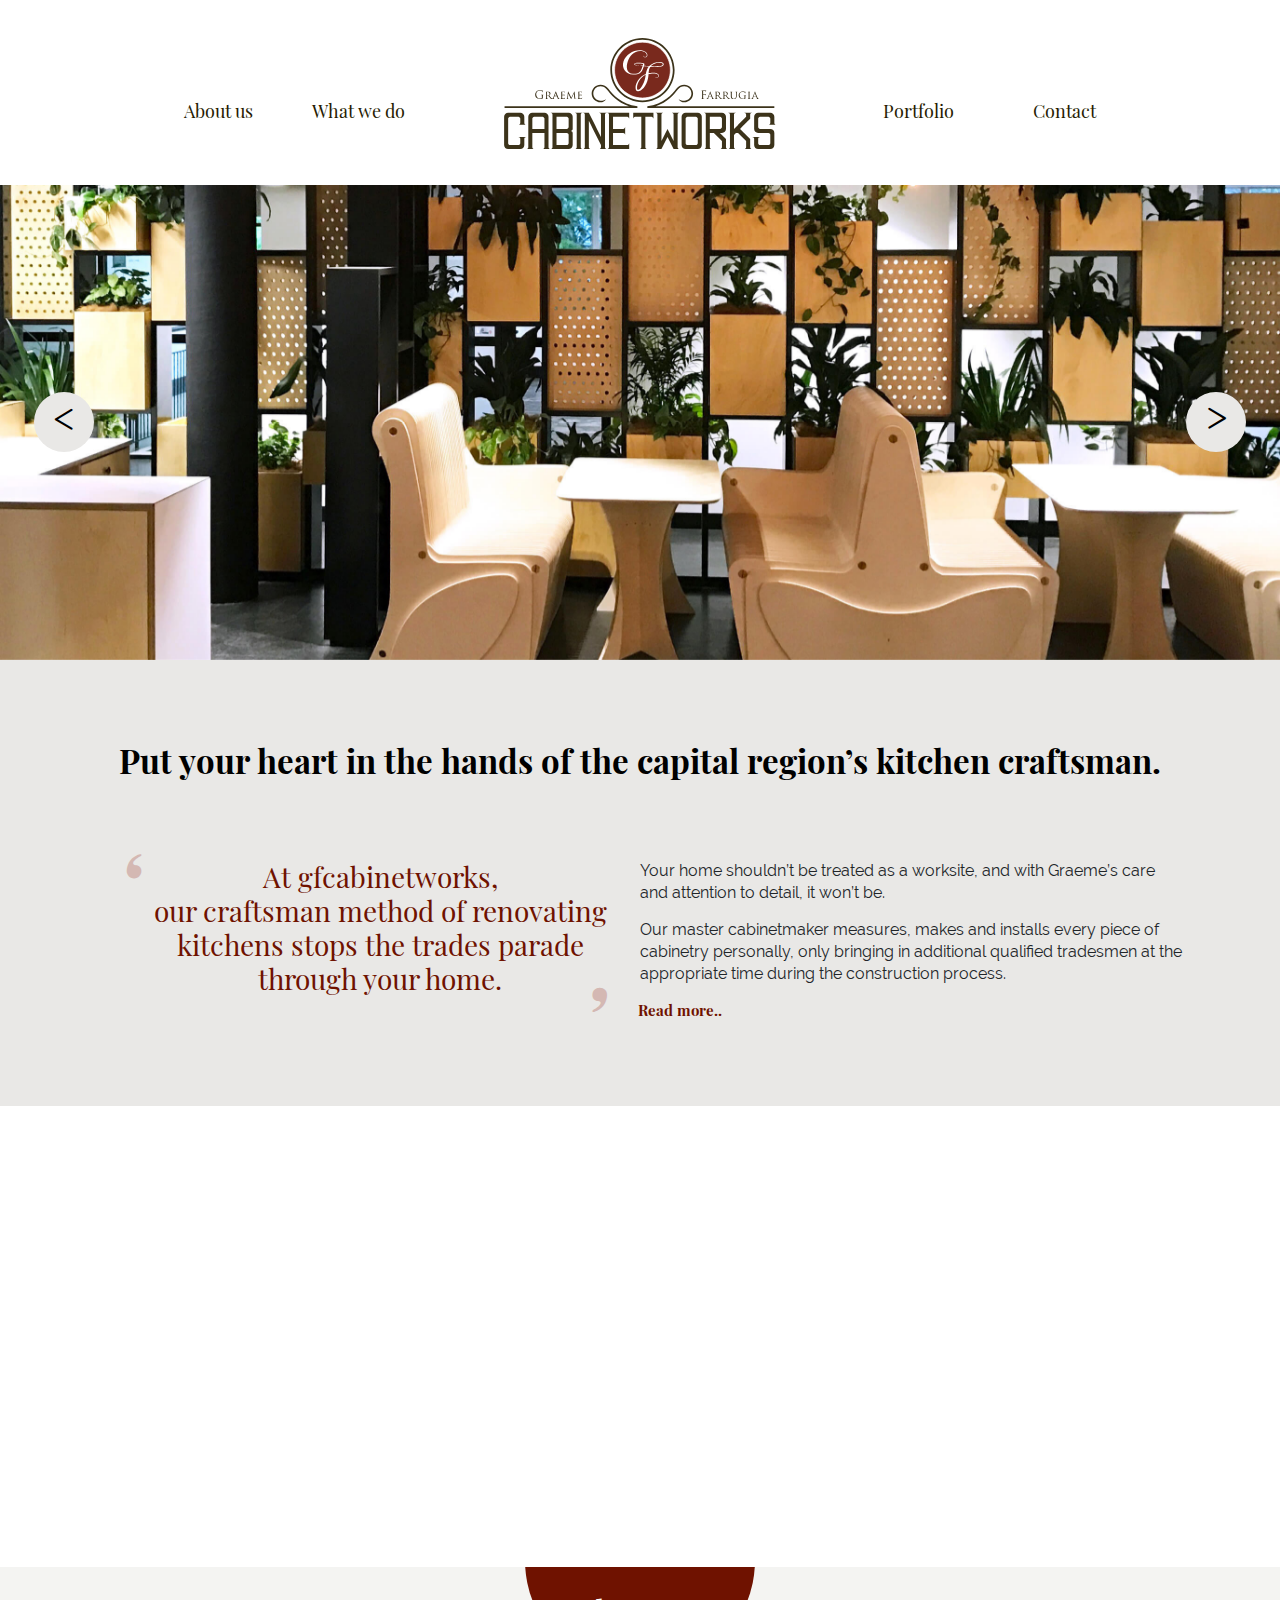
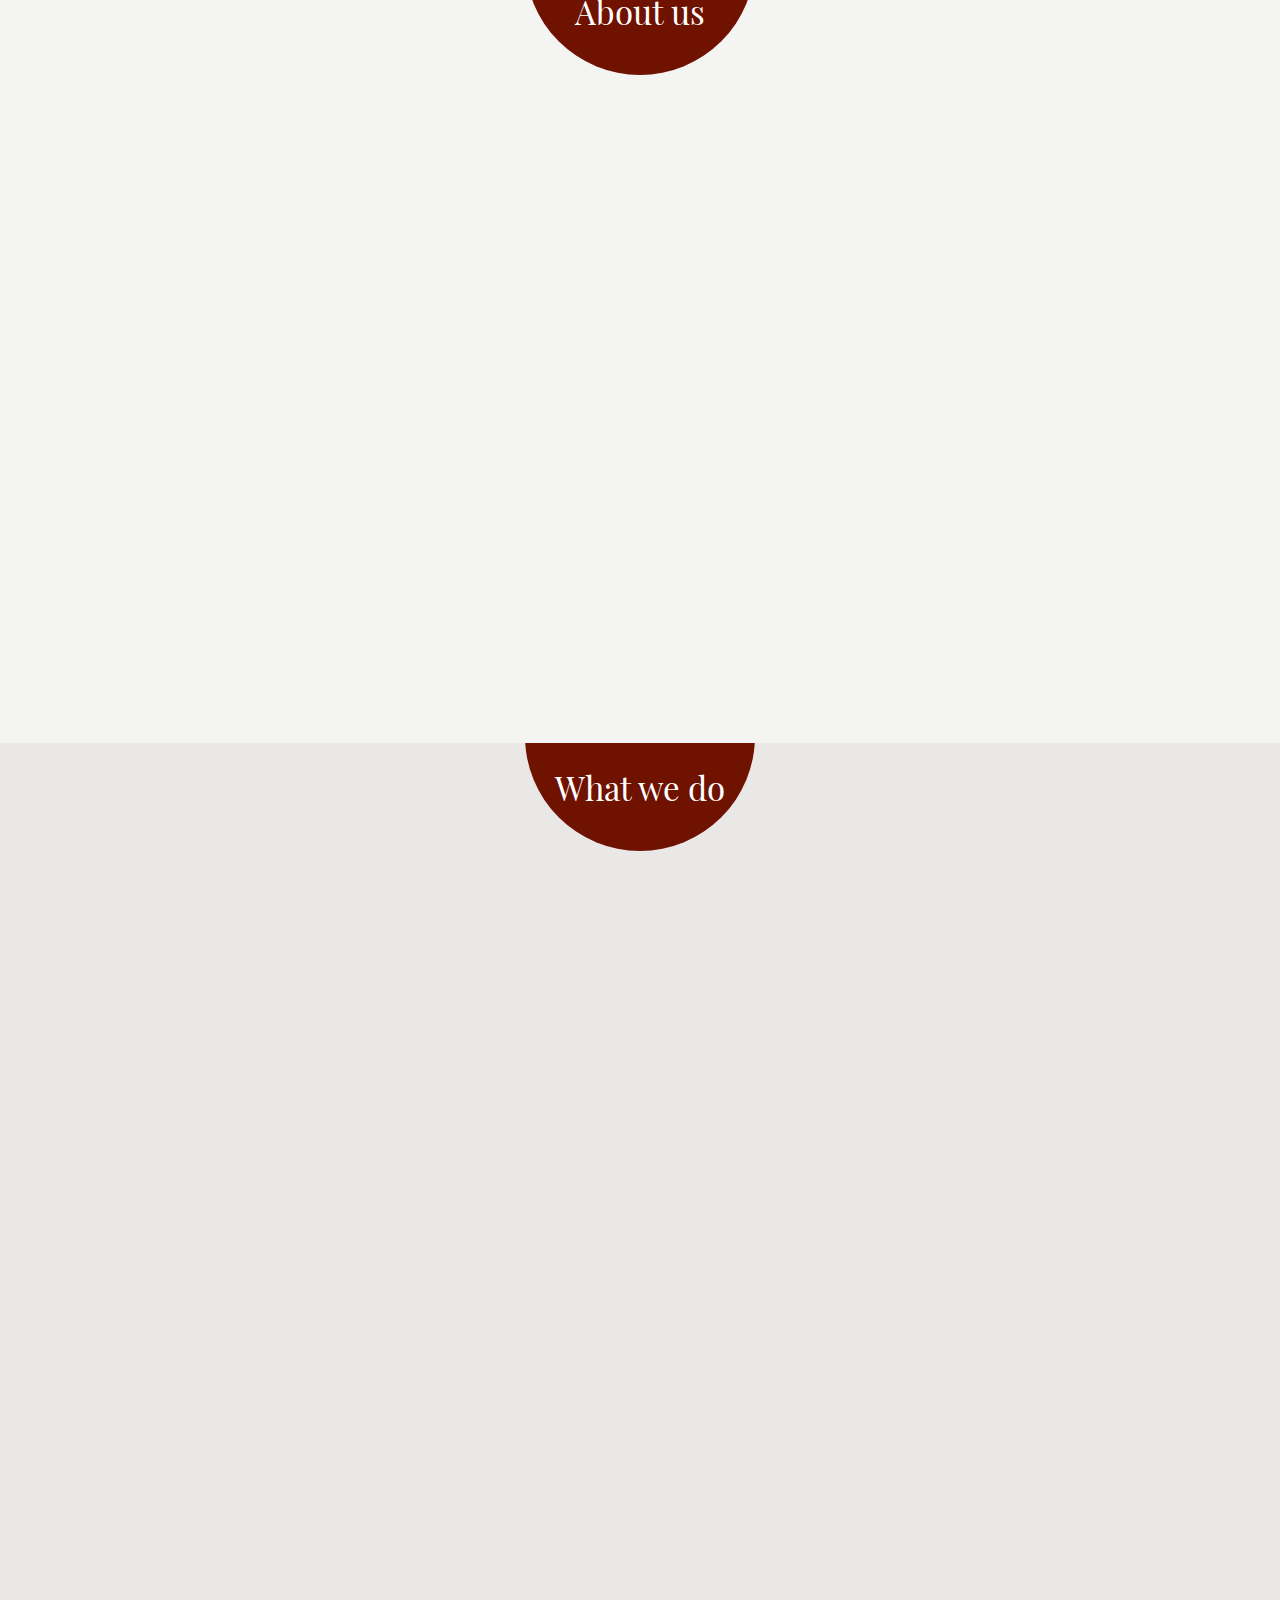
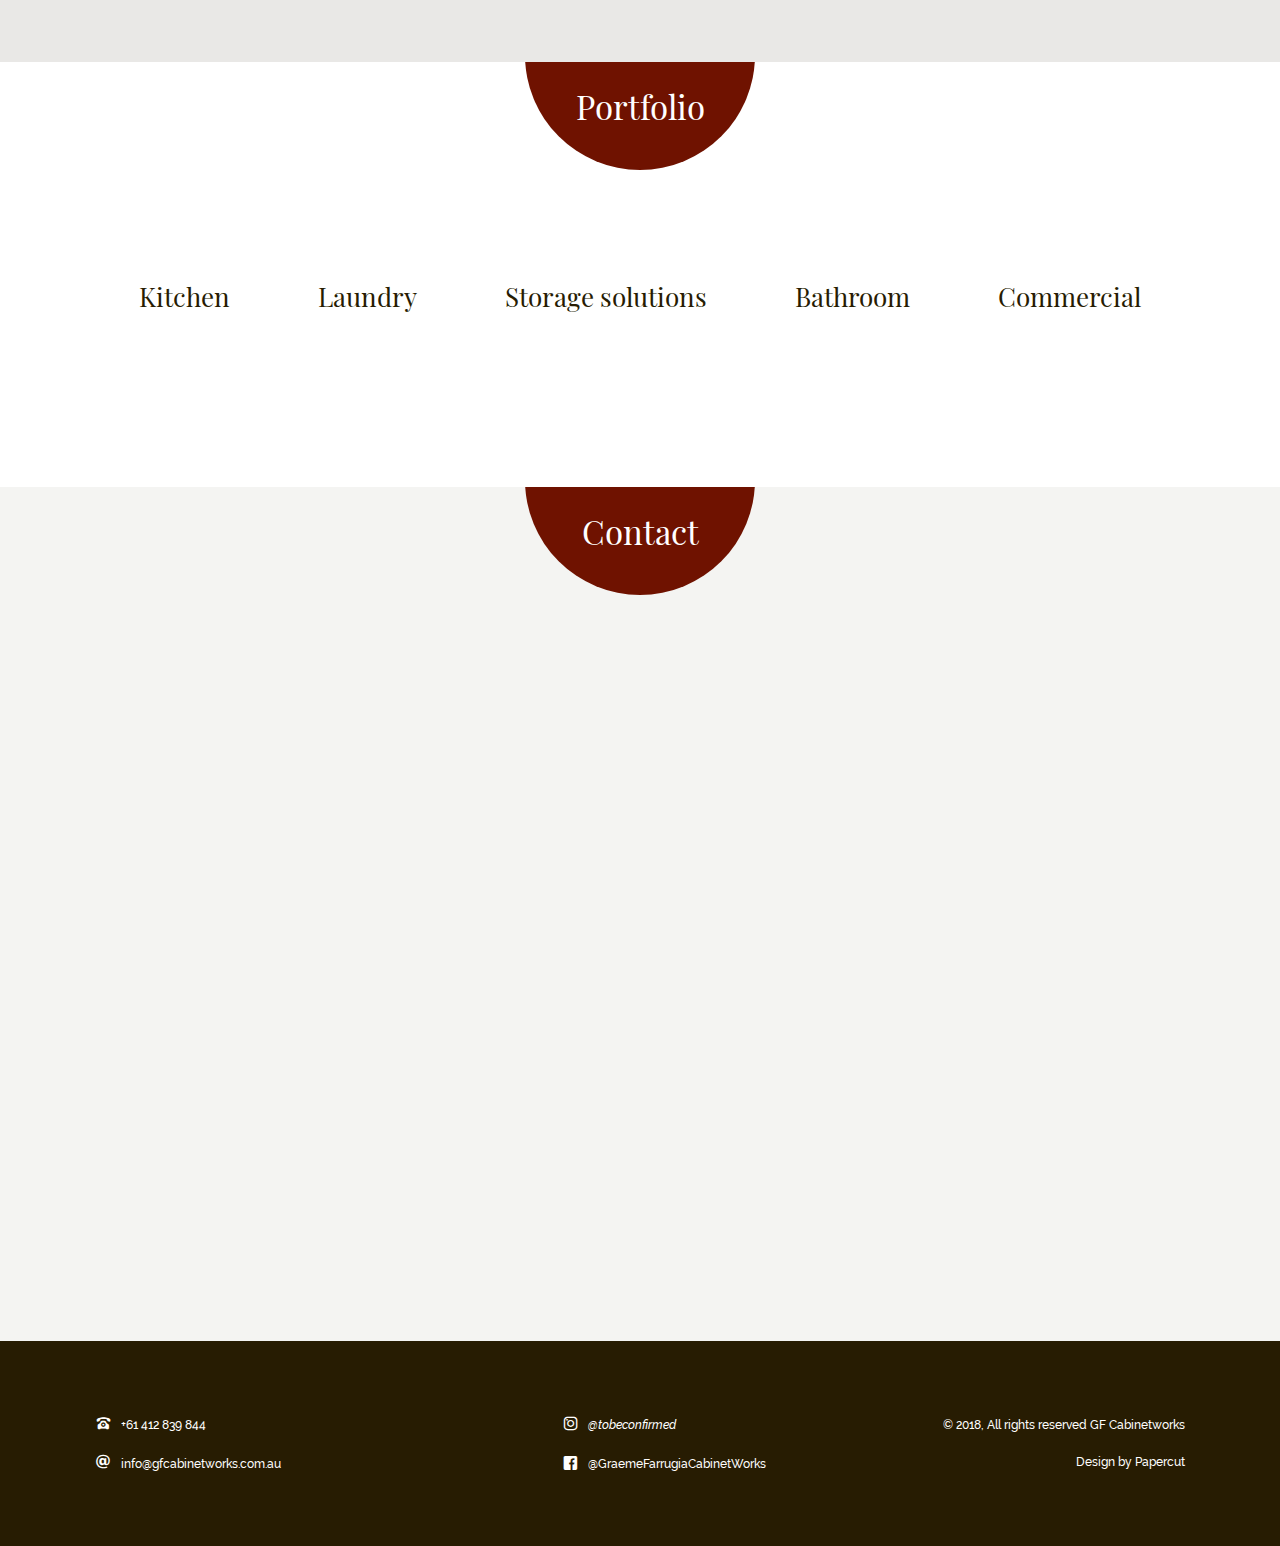
==== commit a9f1b158: "第二版本" ====
--- a/index.html
+++ b/index.html
@@ -15,6 +15,7 @@
 		<script src="js/main.js" type="text/javascript" charset="utf-8"></script>
 		<script src="js/isotope.pkgd.min.js" type="text/javascript" charset="utf-8"></script>
 		<script src="js/wow.min.js" type="text/javascript" charset="utf-8"></script>
+		<script src="js/jquery.lazyload.min.js" type="text/javascript" charset="utf-8"></script>
 		<script src="js/script.js" type="text/javascript" charset="utf-8"></script>
 
 		<title>Graeme Farrugia</title>
@@ -89,8 +90,12 @@
 		<div class="viewport">
 			<div class="container">
 				<div class="row">
-					<div class="col-md-12 wow fadeInUp">
-						<img src="img/home1.jpg" />
+					<div class="col-md-12">
+						<div class="viewport-sc">
+							<div class="viewport-ss"><img src="img/home1.jpg" /></div>
+							<div class="viewport-ss"><img src="img/home1.jpg" /></div>
+							<div class="viewport-ss"><img src="img/home1.jpg" /></div>
+						</div>
 					</div>
 				</div>
 			</div>
@@ -311,31 +316,31 @@
 					</div>
 					<div class="isotope">
 						<div class="element-item Kitchen Bathrooms Storage-solutions ">
-							<div><img src="img/3-GF-Portfolio-01.jpg" /></div>
+							<div><img data-original="img/3-GF-Portfolio-01.jpg" /></div>
 						</div>
 						<div class="element-item Kitchen Commercial Laundry ">
-							<div><img src="img/3-GF-Portfolio-02.jpg" /></div>
+							<div><img data-original="img/3-GF-Portfolio-02.jpg" /></div>
 						</div>
 						<div class="element-item Kitchen Commercial Laundry ">
-							<div><img src="img/3-GF-Portfolio-03.jpg" /></div>
+							<div><img data-original="img/3-GF-Portfolio-03.jpg" /></div>
 						</div>
 						<div class="element-item Kitchen Commercial Laundry ">
-							<div><img src="img/3-GF-Portfolio-04.jpg" /></div>
+							<div><img data-original="img/3-GF-Portfolio-04.jpg" /></div>
 						</div>
 						<div class="element-item Kitchen Commercial Storage-solutions ">
-							<div><img src="img/3-GF-Portfolio-05.jpg" /></div>
+							<div><img data-original="img/3-GF-Portfolio-05.jpg" /></div>
 						</div>
 						<div class="element-item Kitchen Bathrooms ">
-							<div><img src="img/3-GF-Portfolio-06.jpg" /></div>
+							<div><img data-original="img/3-GF-Portfolio-06.jpg" /></div>
 						</div>
 						<div class="element-item Kitchen Commercial ">
-							<div><img src="img/3-GF-Portfolio-07.jpg" /></div>
+							<div><img data-original="img/3-GF-Portfolio-07.jpg" /></div>
 						</div>
 						<div class="element-item Kitchen Bathrooms ">
-							<div><img src="img/3-GF-Portfolio-08.jpg" /></div>
+							<div><img data-original="img/3-GF-Portfolio-08.jpg" /></div>
 						</div>
 						<div class="element-item Bathrooms ">
-							<div><img src="img/3-GF-Portfolio-08.jpg" /></div>
+							<div><img data-original="img/3-GF-Portfolio-08.jpg" /></div>
 						</div>
 					</div>
 				</div>
@@ -358,12 +363,8 @@
 						<textarea name="" rows="" cols="" placeholder="Message"></textarea>
 						<div class="type-outer">
 							<div class="icon-outer">
-								<div class="icon-img">
-									<img src="img/send.svg" />
-								</div>
-								<div class="h3-outer">
-									<h3>Send</h3>
-								</div>
+								<div class="icon-img"></div>
+								<input type="submit" value="Send" class="submit" />
 							</div>
 						</div>
 					</form>
@@ -376,11 +377,9 @@
 					<div class="col-md-5">
 						<div class="f-left">
 							<p>
-
 								<a href="tel:+61 412 839 844"><i class="iconfont icon-weibiaoti-" title="tel"></i>+61 412 839 844</a>
 							</p>
 							<p>
-
 								<a href="mailto:info@gfcabinetworks.com.au" target="_blank"><i class="iconfont icon-weibiaoti-3" title="email"></i>info@gfcabinetworks.com.au</a>
 							</p>
 						</div>
@@ -388,11 +387,9 @@
 					<div class="col-md-3">
 						<div class="f-center">
 							<p>
-
 								<a href="#"><i class="iconfont icon-weibiaoti-2" title="instagram"></i>@tobeconfirmed</a>
 							</p>
 							<p>
-
 								<a href="https://www.facebook.com/GraemeFarrugiaCabinetWorks?hc_location=timeline" target="_blank"><i class="iconfont icon-weibiaoti-1" title="facebook"></i>@GraemeFarrugiaCabinetWorks</a>
 							</p>
 						</div>
--- a/css/iconfont.css
+++ b/css/iconfont.css
@@ -1,10 +1,11 @@
 @font-face {
 	font-family: "iconfont";
-	src: url('../iconfont/iconfont.eot?t=1524538810641');
+	src: url('../iconfont/iconfont.eot?t=1525333506942');
 	/* IE9*/
-	src: url('../iconfont/iconfont.eot?t=1524538810641#iefix') format('embedded-opentype'), /* IE6-IE8 */
-  url('[data-uri]') format('woff'),
-	url('../iconfont/iconfont.svg?t=1524538810641#iconfont') format('svg');
+	src: url('../iconfont/iconfont.eot?t=1525333506942#iefix') format('embedded-opentype'), /* IE6-IE8 */
+	url('[data-uri]') format('woff'),
+	url('../iconfont/iconfont.ttf?t=1525333506942') format('truetype'), /* chrome, firefox, opera, Safari, Android, iOS 4.2+*/
+	url('../iconfont/iconfont.svg?t=1525333506942#iconfont') format('svg');
 	/* iOS 4.1- */
 }
 
@@ -26,7 +27,7 @@
 
 .icon-right-queto:before { content: "\e61c"; }
 
-.icon-right:before { content: "\e625"; }
+.icon-right:before { content: "\e627"; }
 
 .icon-weibiaoti-3:before { content: "\e611"; }
 
@@ -35,3 +36,4 @@
 .icon-slick-boy:before { content: "\e61f"; }
 
 .icon-slick-left:before { content: "\e623"; }
+
--- a/css/style.css
+++ b/css/style.css
@@ -1,2 +1,3 @@
-@font-face{font-family:'Raleway';src:url("Raleway.eot");src:url("../fonts/Raleway/Raleway.eot?#iefix") format("embedded-opentype"),url("../fonts/Raleway/Raleway.woff2") format("woff2"),url("../fonts/Raleway/Raleway.woff") format("woff"),url("../fonts/Raleway/Raleway.ttf") format("truetype"),url("../fonts/Raleway/Raleway.svg#Raleway") format("svg");font-weight:100;font-style:normal;font-stretch:normal;unicode-range:U+0020-FB06}@font-face{font-family:'Raleway Medium';src:url("../fonts/Raleway Medium/Raleway Medium.eot");src:url("../fonts/Raleway Medium/Raleway Medium.eot?#iefix") format("embedded-opentype"),url("../fonts/Raleway Medium/Raleway Medium.woff2") format("woff2"),url("../fonts/Raleway Medium/Raleway Medium.woff") format("woff"),url("../fonts/Raleway Medium/Raleway Medium.ttf") format("truetype"),url("../fonts/Raleway Medium/Raleway Medium.svg#Raleway Medium") format("svg");font-weight:500;font-style:normal;font-stretch:normal;unicode-range:U+0020-FB06}@font-face{font-family:'Raleway Medium Italic';src:url("../fonts/Raleway Medium Italic/Raleway Medium Italic.eot");src:url("../fonts/Raleway Medium Italic/Raleway Medium Italic.eot?#iefix") format("embedded-opentype"),url("../fonts/Raleway Medium Italic/Raleway Medium Italic.woff2") format("woff2"),url("../fonts/Raleway Medium Italic/Raleway Medium Italic.woff") format("woff"),url("../fonts/Raleway Medium Italic/Raleway Medium Italic.ttf") format("truetype"),url("../fonts/Raleway Medium Italic/Raleway Medium Italic.svg#Raleway Medium Italic") format("svg");font-weight:500;font-style:italic;font-stretch:normal;unicode-range:U+0020-FB06}@font-face{font-family:'Raleway Italic';src:url("Raleway Italic.eot");src:url("../fonts/Raleway Italic/Raleway Italic.eot?#iefix") format("embedded-opentype"),url("../fonts/Raleway Italic/Raleway Italic.woff2") format("woff2"),url("../fonts/Raleway Italic/Raleway Italic.woff") format("woff"),url("../fonts/Raleway Italic/Raleway Italic.ttf") format("truetype"),url("../fonts/Raleway Italic/Raleway Italic.svg#Raleway Italic") format("svg");font-weight:100;font-style:italic;font-stretch:normal;unicode-range:U+000D-FB06}@font-face{font-family:'Raleway Bold';src:url("Raleway Bold.eot");src:url("../fonts/Raleway Bold/Raleway Bold.eot?#iefix") format("embedded-opentype"),url("../fonts/Raleway Bold/Raleway Bold.woff2") format("woff2"),url("../fonts/Raleway Bold/Raleway Bold.woff") format("woff"),url("../fonts/Raleway Bold/Raleway Bold.ttf") format("truetype"),url("../fonts/Raleway Bold/Raleway Bold.svg#Raleway Bold") format("svg");font-weight:700;font-style:normal;font-stretch:normal;unicode-range:U+0020-FB06}@font-face{font-family:'Playfair Display Regular';src:url("Playfair Display Regular.eot");src:url("../fonts/Playfair Display Regular/Playfair Display Regular.eot?#iefix") format("embedded-opentype"),url("../fonts/Playfair Display Regular/Playfair Display Regular.woff2") format("woff2"),url("../fonts/Playfair Display Regular/Playfair Display Regular.woff") format("woff"),url("../fonts/Playfair Display Regular/Playfair Display Regular.ttf") format("truetype"),url("../fonts/Playfair Display Regular/Playfair Display Regular.svg#Playfair Display Regular") format("svg");font-weight:400;font-style:normal;font-stretch:normal;unicode-range:U+000D-FB02}@font-face{font-family:'Playfair Display Bold';src:url("Playfair Display Bold.eot");src:url("../fonts/Playfair Display Bold/Playfair Display Bold.eot?#iefix") format("embedded-opentype"),url("../fonts/Playfair Display Bold/Playfair Display Bold.woff2") format("woff2"),url("../fonts/Playfair Display Bold/Playfair Display Bold.woff") format("woff"),url("../fonts/Playfair Display Bold/Playfair Display Bold.ttf") format("truetype"),url("../fonts/Playfair Display Bold/Playfair Display Bold.svg#Playfair Display Bold") format("svg");font-weight:700;font-style:normal;font-stretch:normal;unicode-range:U+000D-FB02}@font-face{font-family:'Raleway Bold Italic';src:url("Raleway Bold Italic.eot");src:url("../fonts/Raleway Bold Italic/Raleway Bold Italic.eot?#iefix") format("embedded-opentype"),url("../fonts/Raleway Bold Italic/Raleway Bold Italic.woff2") format("woff2"),url("../fonts/Raleway Bold Italic/Raleway Bold Italic.woff") format("woff"),url("../fonts/Raleway Bold Italic/Raleway Bold Italic.ttf") format("truetype"),url("../fonts/Raleway Bold Italic/Raleway Bold Italic.svg#Raleway Bold Italic") format("svg");font-weight:700;font-style:italic;font-stretch:normal;unicode-range:U+000D-FB02}*{padding:0;background-size:cover;background-position:center;background-repeat:no-repeat}p{margin-bottom:0}img{width:100%;height:auto}a{text-decoration:none;cursor:pointer;-webkit-transition:all 0.2s ease-in-out;transition:all 0.2s ease-in-out}a:focus{text-decoration:none;-webkit-transition:all 0.2s ease-in-out;transition:all 0.2s ease-in-out}a:visited{text-decoration:none;-webkit-transition:all 0.2s ease-in-out;transition:all 0.2s ease-in-out}a:hover{text-decoration:none;cursor:pointer;-webkit-transition:all 0.2s ease-in-out;transition:all 0.2s ease-in-out}button{outline:none;border:none;-webkit-transition:all 0.2s ease-in-out;transition:all 0.2s ease-in-out;background-color:transparent}button:hover{outline:none;cursor:pointer;-webkit-transition:all 0.2s ease-in-out;transition:all 0.2s ease-in-out}button:focus{outline:none;-webkit-transition:all 0.2s ease-in-out;transition:all 0.2s ease-in-out}ul{margin-bottom:0}ul li{list-style-type:none;-webkit-transition:all 0.2s ease-in-out;transition:all 0.2s ease-in-out}ul li:hover{-webkit-transition:all 0.2s ease-in-out;transition:all 0.2s ease-in-out}input{outline:none;border-radius:0;border:none}input::-webkit-input-placeholder{color:#7F796A}input:-moz-placeholder{color:#7F796A}input::-moz-placeholder{color:#7F796A}input:-ms-input-placeholder{color:#7F796A}textarea::-webkit-input-placeholder{color:#7F796A}textarea:-moz-placeholder{color:#7F796A}textarea::-moz-placeholder{color:#7F796A}textarea:-ms-input-placeholder{color:#7F796A}textarea{outline:none;border-radius:0;border:none;resize:none}select{outline:none;border-radius:0;border:none}.container{max-width:1120px}[class*="lightcase-icon-"]:before{font-family:"FontAwesome" !important}.lightcase-icon-prev:before{content:"\f053" !important}.lightcase-icon-next:before{content:"\f054" !important}.lightcase-icon-close:before{display:none !important}.slider{-ms-touch-action:auto !important;touch-action:auto !important}.slick-slider{-moz-user-select:text;cursor:auto !important;-webkit-user-select:auto !important;-moz-user-select:auto !important}header{-webkit-box-shadow:0 4px 5px #C0C0C0;box-shadow:0 4px 5px #C0C0C0}header .container{position:relative}.brand{position:relative;text-align:center;padding:65px 0}@media (max-width: 1400px){.brand{padding:32.5px 0}}@media (max-width: 1024px){.brand{padding:25px 0}}@media (max-width: 768px){.brand{text-align:left}}@media (max-width: 414px){.brand{padding:0}}.brand a{z-index:1;position:relative;display:inline-block}.brand a img{width:320px;height:130px}@media (max-width: 1400px){.brand a img{width:280px;height:120px}}@media (max-width: 1024px){.brand a img{width:180px;height:75px}}@media (max-width: 414px){.brand a img{width:130px}}@media (min-width: 769px){.menu-outer{display:block !important;position:absolute;top:50%;left:50%;-webkit-transform:translate(-50%, -50%);transform:translate(-50%, -50%);width:100%;height:100%}}@media (max-width: 768px){.menu-outer{z-index:1;position:fixed;top:0;display:none;left:0;width:100%;height:100vh;background-color:#fff}}.menu-outer .navbar{height:100%;display:-webkit-box;display:-ms-flexbox;display:flex;-ms-flex-pack:distribute;justify-content:space-around}@media (max-width: 768px){.menu-outer .navbar{overflow:auto;height:auto;width:auto;position:absolute;top:50%;left:50%;-webkit-transform:translate(-50%, -50%);transform:translate(-50%, -50%)}}.menu-outer .navbar ul{margin-top:40px}@media (max-width: 1024px){.menu-outer .navbar ul{margin-top:25px}}@media (max-width: 768px){.menu-outer .navbar ul{display:-webkit-box;display:-ms-flexbox;display:flex;-webkit-box-orient:vertical;-webkit-box-direction:normal;-ms-flex-direction:column;flex-direction:column;-webkit-box-align:center;-ms-flex-align:center;align-items:center}}.menu-outer .navbar ul li{display:inline-block;margin:0 20px}.menu-outer .navbar ul li:after{content:"";display:block;width:0;height:1px;background-color:#271C02;-webkit-transition:all 0.2s ease-in-out;transition:all 0.2s ease-in-out}.menu-outer .navbar ul li:hover:after{width:100%;-webkit-transition:all 0.2s ease-in-out;transition:all 0.2s ease-in-out}.menu-outer .navbar ul li:hover a{font-family:"Playfair Display Bold"}.menu-outer .navbar ul li:first-child{margin-left:0}.menu-outer .navbar ul li:nth-child(2){margin-right:270px}@media (max-width: 1400px){.menu-outer .navbar ul li:nth-child(2){margin-right:230px}}@media (max-width: 1200px){.menu-outer .navbar ul li:nth-child(2){margin-right:200px}}@media (max-width: 1024px){.menu-outer .navbar ul li:nth-child(2){margin-right:100px}}@media (max-width: 810px){.menu-outer .navbar ul li:nth-child(2){margin-right:70px}}@media (max-width: 768px){.menu-outer .navbar ul li:nth-child(2){margin-right:0}}.menu-outer .navbar ul li:nth-child(3){margin-left:250px;margin-right:40px}@media (max-width: 1400px){.menu-outer .navbar ul li:nth-child(3){margin-left:230px}}@media (max-width: 1200px){.menu-outer .navbar ul li:nth-child(3){margin-left:200px}}@media (max-width: 1024px){.menu-outer .navbar ul li:nth-child(3){margin-left:190px}}@media (max-width: 800px){.menu-outer .navbar ul li:nth-child(3){margin-left:160px}}@media (max-width: 768px){.menu-outer .navbar ul li:nth-child(3){margin:0 0 20px}}.menu-outer .navbar ul li:last-child{margin-right:0}@media (max-width: 768px){.menu-outer .navbar ul li{margin:0 0 20px}}.menu-outer .navbar ul li a{display:inline-block;font-family:"Playfair Display Regular";font-size:18px;line-height:21.6px;color:#271C02;margin:0 7px}.hamb{z-index:2;-webkit-transition:all 0.3s;transition:all 0.3s;position:absolute;right:15px;top:50px;width:25px;height:25px}@media (min-width: 769px){.hamb{display:none}}@media (max-width: 414px){.hamb{top:30px}}.hamb:hover{cursor:pointer}.hamb:hover span{background-color:#6F1200}.hamb span{width:25px;height:2px;display:block;background-color:#271C02;position:relative;-webkit-transition:all 0.7s ease-in-out;transition:all 0.7s ease-in-out}.hamb span:first-child{top:3px}.hamb span:nth-child(2){top:8px}.hamb span:last-child{top:13px}@media (max-width: 768px){.hidden{overflow:hidden;position:relative;height:100%}}@media (max-width: 768px){.hidden .hamb span{-webkit-transition:all 0.7s ease-in-out;transition:all 0.7s ease-in-out}}@media (max-width: 768px){.hidden .hamb span:first-child{top:10px;-webkit-transform:rotate(-45deg);transform:rotate(-45deg)}}@media (max-width: 768px){.hidden .hamb span:nth-child(2){opacity:0}}@media (max-width: 768px){.hidden .hamb span:last-child{top:6px;-webkit-transform:rotate(45deg);transform:rotate(45deg)}}.hide-header{-webkit-box-shadow:0 0 0;box-shadow:0 0 0;background-color:white;position:fixed;top:0;z-index:2;width:100%;-webkit-transition:all 0.7s ease-in-out;transition:all 0.7s ease-in-out}.hide-header .container{display:-webkit-box;display:-ms-flexbox;display:flex;-webkit-box-pack:justify;-ms-flex-pack:justify;justify-content:space-between}.hide-header .container .hide-brand{margin:10px 0}.hide-header .container .hide-brand a img{width:70px;height:70px}@media (max-width: 414px){.hide-header .container .hide-brand a img{width:45px;height:55px}}@media (min-width: 769px){.hide-header .container .hide-menu-outer{display:-webkit-box;display:-ms-flexbox;display:flex;-webkit-box-align:center;-ms-flex-align:center;align-items:center}}@media (max-width: 768px){.hide-header .container .hide-menu-outer{z-index:1;position:fixed;top:-100vh;left:0;-webkit-transition:all 0.7s ease-in-out;transition:all 0.7s ease-in-out;width:100%;height:100%;background-color:#fff}}@media (max-width: 768px){.hide-header .container .hide-menu-outer .navbar{overflow:auto;height:auto;width:auto;position:absolute;top:50%;left:50%;-webkit-transform:translate(-50%, -50%);transform:translate(-50%, -50%)}}.hide-header .container .hide-menu-outer .navbar ul{margin-top:0}@media (max-width: 768px){.hide-header .container .hide-menu-outer .navbar ul{display:-webkit-box;display:-ms-flexbox;display:flex;-webkit-box-orient:vertical;-webkit-box-direction:normal;-ms-flex-direction:column;flex-direction:column;-webkit-box-align:center;-ms-flex-align:center;align-items:center}}.hide-header .container .hide-menu-outer .navbar ul li{display:inline-block;margin:0 0 0 20px}@media (max-width: 768px){.hide-header .container .hide-menu-outer .navbar ul li{margin:0 0 20px}}.hide-header .container .hide-menu-outer .navbar ul li:after{content:"";display:block;width:0;height:1px;background-color:#271C02;-webkit-transition:all 0.2s ease-in-out;transition:all 0.2s ease-in-out}.hide-header .container .hide-menu-outer .navbar ul li:hover:after{width:100%;-webkit-transition:all 0.2s ease-in-out;transition:all 0.2s ease-in-out}.hide-header .container .hide-menu-outer .navbar ul li:hover a{font-family:"Playfair Display Bold"}.hide-header .container .hide-menu-outer .navbar ul li a{display:inline-block;font-family:"Playfair Display Regular";font-size:18px;line-height:21.6px;color:#271C02;margin:0 7px}.hide-header .container .hide-hamb{z-index:2;-webkit-transition:all 0.3s;transition:all 0.3s;position:absolute;right:15px;top:37px;width:25px;height:25px}@media (min-width: 769px){.hide-header .container .hide-hamb{display:none}}@media (min-width: 769px){.hide-header .container .hide-hamb{display:none}}@media (max-width: 414px){.hide-header .container .hide-hamb{top:28px}}.hide-header .container .hide-hamb:hover{cursor:pointer}.hide-header .container .hide-hamb:hover span{background-color:#6F1200}.hide-header .container .hide-hamb span{width:25px;height:2px;display:block;background-color:#271C02;position:relative;-webkit-transition:all 0.7s ease-in-out;transition:all 0.7s ease-in-out}.hide-header .container .hide-hamb span:first-child{top:3px}.hide-header .container .hide-hamb span:nth-child(2){top:8px}.hide-header .container .hide-hamb span:last-child{top:13px}@media (max-width: 768px){.hide-hidden{overflow:hidden;position:relative;height:100%}}@media (max-width: 768px){.hide-hidden .hide-header{-webkit-transition:all 0.7s ease-in-out;transition:all 0.7s ease-in-out}}@media (max-width: 768px){.hide-hidden .hide-header .hide-hamb span{-webkit-transition:all 0.7s ease-in-out;transition:all 0.7s ease-in-out}}@media (max-width: 768px){.hide-hidden .hide-header .hide-hamb span:first-child{top:10px;-webkit-transform:rotate(-45deg);transform:rotate(-45deg)}}@media (max-width: 768px){.hide-hidden .hide-header .hide-hamb span:nth-child(2){opacity:0}}@media (max-width: 768px){.hide-hidden .hide-header .hide-hamb span:last-child{top:6px;-webkit-transform:rotate(45deg);transform:rotate(45deg)}}@media (max-width: 768px){.hide-hidden .hide-header .hide-menu-outer{top:0;-webkit-transition:all 0.7s ease-in-out;transition:all 0.7s ease-in-out}}.is-hidden{-webkit-transform:translate3d(0, -100%, 0);transform:translate3d(0, -100%, 0)}.inhidden{-webkit-transform:translate3d(0, -100%, 0);transform:translate3d(0, -100%, 0);-webkit-transition:all 0.7s ease-in-out;transition:all 0.7s ease-in-out}.title{position:relative;margin-bottom:155px;text-align:center}@media (max-width: 1024px){.title{margin-bottom:80px}}@media (max-width: 768px){.title{margin-bottom:60px}}.title h2{position:relative;z-index:1;margin-top:25px;font-family:"Playfair Display Regular";color:white;font-size:33px;line-height:39.6px}@media (max-width: 1024px){.title h2{font-size:28px;line-height:32px}}@media (max-width: 768px){.title h2{font-size:24px;line-height:28px;margin-top:15px}}@media (max-width: 414px){.title h2{font-size:20px;line-height:26px}}.title div{width:230px;height:230px;border-radius:50%;background-color:#6F1200;position:absolute;top:-80%;left:50%;-webkit-transform:translate(-50%, -50%);transform:translate(-50%, -50%)}@media (max-width: 1024px){.title div{width:200px;height:200px}}@media (max-width: 768px){.title div{width:170px;height:170px}}@media (max-width: 414px){.title div{width:150px;height:150px}}.icon-outer{display:-webkit-box;display:-ms-flexbox;display:flex;-webkit-box-orient:vertical;-webkit-box-direction:normal;-ms-flex-direction:column;flex-direction:column;-webkit-box-pack:center;-ms-flex-pack:center;justify-content:center;-webkit-box-align:center;-ms-flex-align:center;align-items:center}.icon-outer:hover .h3-outer:after{width:100%;-webkit-transition:all 0.2s ease-in-out;transition:all 0.2s ease-in-out}.icon-outer:hover .h3-outer h3{font-family:"Playfair Display Bold"}.icon-outer .icon-img{width:100px;height:100px}@media (max-width: 1024px){.icon-outer .icon-img{width:65px;height:65px}}@media (max-width: 768px){.icon-outer .icon-img{width:45px;height:45px}}@media (max-width: 414px){.icon-outer .icon-img{width:35px;height:35px}}.icon-outer .h3-outer:after{content:"";display:block;width:0;height:1px;background-color:#271C02;-webkit-transition:all 0.2s ease-in-out;transition:all 0.2s ease-in-out}h3{color:#271C02;padding:0 10px;font-family:"Playfair Display Regular";font-size:26px;line-height:31.2px;display:inline-block}@media (max-width: 1024px){h3{font-size:20px;line-height:26px}}@media (max-width: 768px){h3{font-size:16px;line-height:20px;margin-bottom:0}}@media (max-width: 414px){h3{font-size:14px;line-height:16px}}h4{font-family:"Playfair Display Bold";font-size:33px;line-height:40px;color:#000000;text-align:center;margin-bottom:80px !important}@media (max-width: 1024px){h4{margin-bottom:50px !important;font-size:28px;line-height:36px}}@media (max-width: 768px){h4{margin-bottom:30px !important;font-size:22px;line-height:28px}}@media (max-width: 414px){h4{margin-bottom:20px !important;font-size:20px;line-height:26px}}.read-button{display:inline-block;-webkit-transition:all 0.2s ease-in-out;transition:all 0.2s ease-in-out;margin-left:-7px}.read-button a{color:#6F1200 !important;font-family:"Playfair Display Bold";font-size:15px;line-height:18px;padding:0 5px}@media (max-width: 414px){.read-button a{font-size:12px;line-height:16px}}.read-button:after{content:"";display:block;margin-top:3px;width:0;height:1px;background-color:#6F1200;-webkit-transition:all 0.2s ease-in-out;transition:all 0.2s ease-in-out}.read-button:hover:after{width:100%;-webkit-transition:all 0.2s ease-in-out;transition:all 0.2s ease-in-out}.read-button:focus{outline:none}.read-button:visited{outline:none}.readmore-hidetext{display:none}@media (max-width: 1024px){.col-md-5,.col-md-6,.col-md-7{max-width:100%;-webkit-box-flex:0;-ms-flex:0 0 auto;flex:0 0 auto}}.viewport{overflow:hidden}.viewport .container{max-width:100%;padding:0}.viewport-text{background-color:#E9E8E6;margin:0 auto}.viewport-text .container .viewport-text-outer{margin:80px 0}@media (max-width: 1024px){.viewport-text .container .viewport-text-outer{margin:50px 0}}@media (max-width: 768px){.viewport-text .container .viewport-text-outer{margin:35px 0}}@media (max-width: 414px){.viewport-text .container .viewport-text-outer{margin:20px 0}}.viewport-text .container .viewport-text-outer .example{display:-webkit-box;display:-ms-flexbox;display:flex;-webkit-box-orient:horizontal;-webkit-box-direction:normal;-ms-flex-direction:row;flex-direction:row;-webkit-box-pack:justify;-ms-flex-pack:justify;justify-content:space-between;-webkit-box-align:start;-ms-flex-align:start;align-items:flex-start}@media (max-width: 1024px){.viewport-text .container .viewport-text-outer .example{-webkit-box-orient:vertical;-webkit-box-direction:normal;-ms-flex-direction:column;flex-direction:column}}.viewport-text .container .viewport-text-outer .example .col-md-6{padding:0}.viewport-text .container .viewport-text-outer .example .example-l{text-align:center;display:-webkit-box;display:-ms-flexbox;display:flex;-webkit-box-orient:vertical;-webkit-box-direction:normal;-ms-flex-direction:column;flex-direction:column}.viewport-text .container .viewport-text-outer .example .example-l blockquote{padding-left:25px;position:relative;font-family:"Playfair Display Regular";font-size:28px;line-height:34px;color:#6F1200}@media (max-width: 1024px){.viewport-text .container .viewport-text-outer .example .example-l blockquote{margin-bottom:30px;font-size:24px;line-height:30px;padding-left:0}}@media (max-width: 768px){.viewport-text .container .viewport-text-outer .example .example-l blockquote{font-size:18px;line-height:22px;margin-bottom:20px}}@media (max-width: 768px){.viewport-text .container .viewport-text-outer .example .example-l blockquote{font-size:16px;line-height:20px}}.viewport-text .container .viewport-text-outer .example .example-l .iconfont{color:#D4B8B3;position:absolute;font-size:30px}@media (max-width: 768px){.viewport-text .container .viewport-text-outer .example .example-l .iconfont{font-size:22px}}@media (max-width: 414px){.viewport-text .container .viewport-text-outer .example .example-l .iconfont{font-size:16px}}.viewport-text .container .viewport-text-outer .example .example-l .iconfont:first-child{top:-10px;left:25px}@media (max-width: 1024px){.viewport-text .container .viewport-text-outer .example .example-l .iconfont:first-child{top:-23px;left:-5px}}@media (max-width: 414px){.viewport-text .container .viewport-text-outer .example .example-l .iconfont:first-child{top:-5px;left:-10px}}.viewport-text .container .viewport-text-outer .example .example-l .iconfont:last-child{bottom:-20px;right:25px}@media (max-width: 1024px){.viewport-text .container .viewport-text-outer .example .example-l .iconfont:last-child{bottom:-15px;right:-10px}}@media (max-width: 414px){.viewport-text .container .viewport-text-outer .example .example-l .iconfont:last-child{bottom:-10px;right:-8px}}@media (max-width: 1024px){.viewport-text .container .viewport-text-outer .example .example-l br{display:none}}.viewport-text .container .viewport-text-outer .example .example-r{text-align:left;font-family:"Raleway";font-size:16px;line-height:22px}@media (max-width: 1024px){.viewport-text .container .viewport-text-outer .example .example-r{font-size:15px;line-height:20px}}@media (max-width: 768px){.viewport-text .container .viewport-text-outer .example .example-r{font-size:14px;line-height:18px}}@media (max-width: 414px){.viewport-text .container .viewport-text-outer .example .example-r{font-size:12px;line-height:16px}}.viewport-text .container .viewport-text-outer .example .example-r p{margin-bottom:15px}@media (max-width: 768px){.viewport-text .container .viewport-text-outer .example .example-r p{margin-bottom:10px}}.carousel .row{display:-webkit-box;display:-ms-flexbox;display:flex;-webkit-box-pack:center;-ms-flex-pack:center;justify-content:center}.carousel .row .col-md-6{padding:0 30px}.carousel .row .col-md-6 .slide-container{padding:100px 0}@media (max-width: 1024px){.carousel .row .col-md-6 .slide-container{padding:50px 0}}@media (max-width: 768px){.carousel .row .col-md-6 .slide-container{padding:35px 0}}@media (max-width: 414px){.carousel .row .col-md-6 .slide-container{padding:20px 0}}.carousel .row .col-md-6 .slide-container .slick-track{display:-webkit-box;display:-ms-flexbox;display:flex;-webkit-box-align:center;-ms-flex-align:center;align-items:center}.carousel .row .col-md-6 .slide-container .slick-track .slide-outer{text-align:center}@media (max-width: 1024px){.carousel .row .col-md-6 .slide-container .slick-track .slide-outer{padding:0 80px}}@media (max-width: 768px){.carousel .row .col-md-6 .slide-container .slick-track .slide-outer{padding:0 50px}}@media (max-width: 414px){.carousel .row .col-md-6 .slide-container .slick-track .slide-outer{padding:0 25px}}.carousel .row .col-md-6 .slide-container .slick-track .slide-outer .slide-imgouter{width:82px;height:auto;margin:0 auto}.carousel .row .col-md-6 .slide-container .slick-track .slide-outer .c-name{color:#271C02;text-align:center;font-family:"Playfair Display Regular";font-size:26px;line-height:31.2px;margin:5px 0 31px}@media (max-width: 768px){.carousel .row .col-md-6 .slide-container .slick-track .slide-outer .c-name{font-size:22px;line-height:28px}}@media (max-width: 414px){.carousel .row .col-md-6 .slide-container .slick-track .slide-outer .c-name{margin:5px 0 10px;font-size:18px;line-height:22px}}.carousel .row .col-md-6 .slide-container .slick-track .slide-outer .c-comments{color:#000;font-family:"Raleway Italic";font-size:16px;line-height:19.2px;text-align:center}@media (max-width: 768px){.carousel .row .col-md-6 .slide-container .slick-track .slide-outer .c-comments{font-size:15px;line-height:18px}}@media (max-width: 414px){.carousel .row .col-md-6 .slide-container .slick-track .slide-outer .c-comments{font-size:12px;line-height:16px}}.carousel .row .col-md-6 .slide-container .slick-arrow{position:absolute;z-index:1;font-size:45px;top:50%;-webkit-transform:translate(-50%, -50%);transform:translate(-50%, -50%);width:60px;height:60px;text-align:center;background-color:#E9E8E6;border-radius:50%;-webkit-transition:all 0.2s ease-in-out;transition:all 0.2s ease-in-out}@media (max-width: 1024px){.carousel .row .col-md-6 .slide-container .slick-arrow{width:50px;height:50px;font-size:36px}}@media (max-width: 768px){.carousel .row .col-md-6 .slide-container .slick-arrow{width:40px;height:40px;font-size:32px}}@media (max-width: 414px){.carousel .row .col-md-6 .slide-container .slick-arrow{width:30px;height:30px;font-size:28px}}.carousel .row .col-md-6 .slide-container .slick-arrow button{position:relative;top:-11px}@media (max-width: 1024px){.carousel .row .col-md-6 .slide-container .slick-arrow button{top:-9px}}@media (max-width: 768px){.carousel .row .col-md-6 .slide-container .slick-arrow button{top:-11px}}@media (max-width: 414px){.carousel .row .col-md-6 .slide-container .slick-arrow button{top:-12px}}.carousel .row .col-md-6 .slide-container .slick-arrow button i{font-size:32px}@media (max-width: 1024px){.carousel .row .col-md-6 .slide-container .slick-arrow button i{font-size:24px}}@media (max-width: 768px){.carousel .row .col-md-6 .slide-container .slick-arrow button i{font-size:18px}}@media (max-width: 414px){.carousel .row .col-md-6 .slide-container .slick-arrow button i{font-size:14px}}.carousel .row .col-md-6 .slide-container .slick-arrow:hover{-webkit-transition:all 0.2s ease-in-out;transition:all 0.2s ease-in-out;background-color:#7F796A;cursor:pointer}.carousel .row .col-md-6 .slide-container .slick-arrow:hover button{color:white}.carousel .row .col-md-6 .slide-container .slick-prev{left:-115px}@media (max-width: 1024px){.carousel .row .col-md-6 .slide-container .slick-prev{left:15px}}@media (max-width: 414px){.carousel .row .col-md-6 .slide-container .slick-prev{left:0}}.carousel .row .col-md-6 .slide-container .slick-next{right:-175px}@media (max-width: 1024px){.carousel .row .col-md-6 .slide-container .slick-next{right:-35px}}.aboutus{background-color:#F4F4F2;overflow:hidden}.aboutus .au-content{margin-bottom:112px}@media (max-width: 1024px){.aboutus .au-content{margin-bottom:50px;margin-top:0}}@media (max-width: 768px){.aboutus .au-content{margin-bottom:35px}}@media (max-width: 414px){.aboutus .au-content{margin-bottom:20px}}.aboutus .au-content .au-content-text{float:left}@media (min-width: 1680px){.aboutus .au-content .au-content-text{padding-right:8.33%}}@media (max-width: 1679px){.aboutus .au-content .au-content-text{padding-right:30px}}@media (max-width: 1024px){.aboutus .au-content .au-content-text{float:none;margin-top:0;padding-right:15px}}.aboutus .au-content .au-content-text p{color:#000000;font-family:"Raleway";font-size:16px;line-height:19.2px;padding-bottom:20px}@media (max-width: 768px){.aboutus .au-content .au-content-text p{font-size:14px;line-height:18px;padding-bottom:15px}}@media (max-width: 414px){.aboutus .au-content .au-content-text p{font-size:12px;line-height:14px;padding-bottom:10px}}.aboutus .au-content .au-content-text .au-content-text-subtitle{text-align:left;color:#000000;font-family:"Playfair Display Regular";font-size:28px;line-height:33.6px;margin-bottom:40px !important}@media (max-width: 768px){.aboutus .au-content .au-content-text .au-content-text-subtitle{font-size:24px;line-height:28px;margin-bottom:35px !important}}@media (max-width: 414px){.aboutus .au-content .au-content-text .au-content-text-subtitle{font-size:18px;line-height:26px;margin-bottom:20px !important}}.aboutus .au-content .au-content-text ul{margin-left:20px;margin-bottom:10px}.aboutus .au-content .au-content-text ul li{list-style-type:disc}.aboutus .au-content .au-content-img{float:right}@media (max-width: 1024px){.aboutus .au-content .au-content-img{margin-top:20px;float:none}}.What-we-do{overflow:hidden;background-color:#E9E8E6;padding-bottom:140px}@media (max-width: 1024px){.What-we-do{padding-bottom:50px}}@media (max-width: 768px){.What-we-do{padding-bottom:25px}}@media (max-width: 414px){.What-we-do{padding-bottom:20px}}.What-we-do .type{display:-webkit-box;display:-ms-flexbox;display:flex;-webkit-box-orient:horizontal;-webkit-box-direction:normal;-ms-flex-direction:row;flex-direction:row;-ms-flex-pack:distribute;justify-content:space-around;-ms-flex-wrap:nowrap;flex-wrap:nowrap;text-align:center;margin-bottom:73px}@media (max-width: 1024px){.What-we-do .type{margin-bottom:10px}}@media (max-width: 768px){.What-we-do .type{margin-bottom:0}}@media (max-width: 767px){.What-we-do .type{-ms-flex-wrap:wrap;flex-wrap:wrap}}.What-we-do .type .type-outer{display:-webkit-box;display:-ms-flexbox;display:flex;-webkit-box-pack:center;-ms-flex-pack:center;justify-content:center;-webkit-box-align:center;-ms-flex-align:center;align-items:center;width:200px;margin-bottom:20px}@media (max-width: 1024px){.What-we-do .type .type-outer{width:155px}}@media (max-width: 768px){.What-we-do .type .type-outer{width:130px;margin-bottom:15px}}@media (max-width: 414px){.What-we-do .type .type-outer{width:110px;margin-bottom:5px}}.What-we-do .type .type-outer h3{white-space:nowrap}.What-we-do p{text-align:center;margin-bottom:20px}@media (max-width: 768px){.What-we-do p{margin-bottom:15px}}@media (max-width: 1024px){.What-we-do p br{display:none}}.What-we-do p:last-child,.What-we-do p:nth-child(3){font-family:"Raleway";font-size:16px;line-height:19.2px}@media (max-width: 414px){.What-we-do p:last-child,.What-we-do p:nth-child(3){font-size:14px;line-height:18px}}.Portfolio{overflow:hidden}.Portfolio .Portfolio-container{margin:0 -15px 57px}@media (max-width: 1024px){.Portfolio .Portfolio-container{margin:0 -15px}}.Portfolio .Portfolio-container .button-group{display:-webkit-box;display:-ms-flexbox;display:flex;-ms-flex-pack:distribute;justify-content:space-around;-ms-flex-wrap:wrap;flex-wrap:wrap;margin-bottom:85px}@media (max-width: 1024px){.Portfolio .Portfolio-container .button-group{margin-bottom:40px}}@media (max-width: 768px){.Portfolio .Portfolio-container .button-group{margin-bottom:20px}}.Portfolio .Portfolio-container .button-group button{margin:0 10px 10px;color:#271C02;background-color:transparent}.Portfolio .Portfolio-container .button-group button:after{content:"";display:block;width:0;height:1px;background-color:#271C02;-webkit-transition:all 0.2s ease-in-out;transition:all 0.2s ease-in-out}@media (max-width: 414px){.Portfolio .Portfolio-container .button-group button{margin:0 5px 5px}}.Portfolio .Portfolio-container .button-group button:hover:after{width:100%;-webkit-transition:all 0.2s ease-in-out;transition:all 0.2s ease-in-out}.Portfolio .Portfolio-container .button-group button:hover h3{font-family:"Playfair Display Bold"}.Portfolio .Portfolio-container .button-group .portfolio-active h3{font-family:"Playfair Display Bold"}.Portfolio .Portfolio-container .button-group .portfolio-active:after{width:100%}.Portfolio .Portfolio-container .isotope{display:-webkit-box;display:-ms-flexbox;display:flex;-webkit-box-pack:center;-ms-flex-pack:center;justify-content:center}@media (max-width: 768px){.Portfolio .Portfolio-container .isotope{margin:0 7.5px}}.Portfolio .Portfolio-container .isotope .element-item{display:inline-block;margin-bottom:30px;width:25%;padding:0 15px}@media (max-width: 768px){.Portfolio .Portfolio-container .isotope .element-item{width:50%;padding:0 7.5px;margin-bottom:15px}}@media (max-width: 768px){.Portfolio .Portfolio-container .isotope .element-item{margin-bottom:15px}}@media (max-width: 414px){.Portfolio .Portfolio-container .isotope .element-item{width:100%}}.Contact{overflow:hidden}.Contact .form-outer{width:805px;margin:0 auto}@media (max-width: 835px){.Contact .form-outer{width:100%}}.Contact .form-outer form input{width:100%;background-color:white;color:#271C02;font-family:"Playfair Display Regular";font-size:20px;line-height:24px;padding:4px 10px;margin-bottom:18px;border:solid 1px transparent;-webkit-transition:all 0.2s ease-in-out;transition:all 0.2s ease-in-out}@media (max-width: 768px){.Contact .form-outer form input{font-size:18px;line-height:22px}}@media (max-width: 414px){.Contact .form-outer form input{font-size:16px;line-height:20px}}.Contact .form-outer form input:hover{border-color:#D4CCB7;-webkit-transition:all 0.2s ease-in-out;transition:all 0.2s ease-in-out}.Contact .form-outer form input:focus{border-color:#7F796A;-webkit-transition:all 0.2s ease-in-out;transition:all 0.2s ease-in-out}.Contact .form-outer form textarea{width:100%;padding:4px 10px;height:100px;color:#271C02;font-family:"Playfair Display Regular";font-size:20px;line-height:24px;border:solid 1px transparent;-webkit-transition:all 0.2s ease-in-out;transition:all 0.2s ease-in-out}@media (max-width: 768px){.Contact .form-outer form textarea{font-size:18px;line-height:22px}}@media (max-width: 414px){.Contact .form-outer form textarea{font-size:16px;line-height:20px}}.Contact .form-outer form textarea:hover{border-color:#D4CCB7;-webkit-transition:all 0.2s ease-in-out;transition:all 0.2s ease-in-out}.Contact .form-outer form textarea:focus{border-color:#7F796A;-webkit-transition:all 0.2s ease-in-out;transition:all 0.2s ease-in-out}.Contact .form-outer form .type-outer{text-align:center}.Contact .form-outer form .type-outer .icon-outer{margin:85px 0 119px;display:-webkit-inline-box;display:-ms-inline-flexbox;display:inline-flex}@media (max-width: 1024px){.Contact .form-outer form .type-outer .icon-outer{margin:40px auto 50px}}@media (max-width: 1024px){.Contact .form-outer form .type-outer .icon-outer{margin:20px auto 25px}}.Contact .form-outer form .type-outer .icon-outer:hover{cursor:pointer}.Contact .form-outer form .type-outer .icon-outer .icon-img{width:120px;height:100px}@media (max-width: 1024px){.Contact .form-outer form .type-outer .icon-outer .icon-img{width:65px;height:65px}}@media (max-width: 768px){.Contact .form-outer form .type-outer .icon-outer .icon-img{width:45px;height:45px}}.Contact .form-outer form .type-outer .icon-outer p{font-family:"Playfair Display Regular";font-size:26px;line-height:31.2px;margin-top:6px}@media (max-width: 1024px){.Contact .form-outer form .type-outer .icon-outer p{font-size:20px;line-height:26px;margin-top:0}}@media (max-width: 768px){.Contact .form-outer form .type-outer .icon-outer p{font-size:16px;line-height:20px}}.content{overflow:hidden;margin-bottom:90px}@media (max-width: 1024px){.content{margin-bottom:0}}.content .container nav ul{display:-webkit-box;display:-ms-flexbox;display:flex;-webkit-box-orient:horizontal;-webkit-box-direction:normal;-ms-flex-direction:row;flex-direction:row;-webkit-box-align:center;-ms-flex-align:center;align-items:center;-webkit-box-pack:center;-ms-flex-pack:center;justify-content:center;text-align:center;-ms-flex-wrap:wrap;flex-wrap:wrap}.content .container nav ul li{padding:0 20px 10px}.content .container nav ul li:after{content:"";display:block;width:0;height:1px;background-color:#271C02;-webkit-transition:all 0.2s ease-in-out;transition:all 0.2s ease-in-out}.content .container nav ul li:hover a{font-family:"Playfair Display Bold";color:#271C02}.content .container nav ul li:hover:after{width:100%;-webkit-transition:all 0.2s ease-in-out;transition:all 0.2s ease-in-out}@media (max-width: 1024px){.content .container nav ul li{padding:0 13px 40px}}@media (max-width: 768px){.content .container nav ul li{padding:0 5px 25px}}@media (max-width: 414px){.content .container nav ul li{padding:0 5px 15px}}.content .container nav ul li a{color:#271C02;display:inline-block;font-family:"Playfair Display Regular";font-size:26px;line-height:31.2px;padding:0 5px}@media (max-width: 1024px){.content .container nav ul li a{font-size:22px;line-height:26px}}@media (max-width: 768px){.content .container nav ul li a{font-size:20px;line-height:22px}}@media (max-width: 414px){.content .container nav ul li a{font-size:16px;line-height:20px}}.content .container nav ul .inner-menu-active a{font-family:"Playfair Display Bold"}.content .container nav ul .inner-menu-active:after{width:100%}.photos .row{display:-webkit-box;display:-ms-flexbox;display:flex;-webkit-box-orient:horizontal;-webkit-box-direction:normal;-ms-flex-direction:row;flex-direction:row;-webkit-box-align:center;-ms-flex-align:center;align-items:center}.photos .row .col-md-12,.photos .row .col-md-4,.photos .row .col-md-6{margin-bottom:30px}@media (max-width: 768px){.photos .row .col-md-12,.photos .row .col-md-4,.photos .row .col-md-6{margin-bottom:15px}}@media (max-width: 1024px){.photos .row .col-md-6{width:50%}}@media (max-width: 767px){.photos .row .col-md-6{width:100%}}.bottom-photos-button{margin:65px 0 95px}@media (max-width: 1024px){.bottom-photos-button{margin:35px 0 60px}}@media (max-width: 768px){.bottom-photos-button{margin:20px 0 35px}}@media (max-width: 470px){.bottom-photos-button .row{-webkit-box-orient:vertical;-webkit-box-direction:normal;-ms-flex-direction:column;flex-direction:column}}.bottom-photos-button .row .col-md-6{-webkit-box-flex:0;-ms-flex:0 0 50%;flex:0 0 50%}@media (max-width: 470px){.bottom-photos-button .row .col-md-6{-webkit-box-pack:center;-ms-flex-pack:center;justify-content:center}}.bottom-photos-button .row .col-md-6 .arrow-imgouter{width:30px;height:30px;border-radius:50%;border:solid 2.5px #7F796A;text-align:center}@media (max-width: 768px){.bottom-photos-button .row .col-md-6 .arrow-imgouter{width:25px;height:25px}}.bottom-photos-button .row .col-md-6 .arrow-imgouter img{width:20px}@media (max-width: 768px){.bottom-photos-button .row .col-md-6 .arrow-imgouter img{width:15px}}.bottom-photos-button .row .col-md-6 .a-outer:after{content:"";display:block;width:0;height:1px;margin-top:5px;background-color:#6F1200;-webkit-transition:all 0.2s ease-in-out;transition:all 0.2s ease-in-out}@media (max-width: 768px){.bottom-photos-button .row .col-md-6 .a-outer:after{margin-top:2px}}.bottom-photos-button .row .col-md-6 .a-outer:hover:after{width:100%;-webkit-transition:all 0.2s ease-in-out;transition:all 0.2s ease-in-out}.bottom-photos-button .row .col-md-6 .a-outer:hover a{font-family:"Playfair Display Bold"}.bottom-photos-button .row .col-md-6 .a-outer a{font-family:"Playfair Display Regular";font-size:26px;line-height:31.2px;color:#6F1200;padding:0 5px;-webkit-transition:all 0.2s ease-in-out;transition:all 0.2s ease-in-out}@media (max-width: 1024px){.bottom-photos-button .row .col-md-6 .a-outer a{font-size:22px;line-height:26px}}@media (max-width: 768px){.bottom-photos-button .row .col-md-6 .a-outer a{font-size:18px;line-height:22px}}@media (max-width: 450px){.bottom-photos-button .row .col-md-6 .a-outer a{font-size:16px;line-height:20px}}.bottom-photos-button .row .arrow-left{display:-webkit-box;display:-ms-flexbox;display:flex;-webkit-box-align:center;-ms-flex-align:center;align-items:center}@media (max-width: 470px){.bottom-photos-button .row .arrow-left{margin-bottom:10px}}.bottom-photos-button .row .arrow-left .arrow-imgouter{margin-right:10px;display:-webkit-box;display:-ms-flexbox;display:flex;-webkit-box-pack:center;-ms-flex-pack:center;justify-content:center;-webkit-box-align:center;-ms-flex-align:center;align-items:center}.bottom-photos-button .row .arrow-right{display:-webkit-box;display:-ms-flexbox;display:flex;-webkit-box-align:center;-ms-flex-align:center;align-items:center;-webkit-box-orient:horizontal;-webkit-box-direction:reverse;-ms-flex-direction:row-reverse;flex-direction:row-reverse}.bottom-photos-button .row .arrow-right .arrow-imgouter{margin-left:10px;display:-webkit-box;display:-ms-flexbox;display:flex;-webkit-box-pack:center;-ms-flex-pack:center;justify-content:center;-webkit-box-align:center;-ms-flex-align:center;align-items:center}footer{background-color:#271C02;padding:75px 0}@media (max-width: 1024px){footer{padding:35px 0}}@media (max-width: 768px){footer{padding:25px 0}}footer .container .row{display:-webkit-box;display:-ms-flexbox;display:flex;-webkit-box-pack:justify;-ms-flex-pack:justify;justify-content:space-between;-webkit-box-align:center;-ms-flex-align:center;align-items:center;color:white}@media (max-width: 768px){footer .container .row{-webkit-box-orient:vertical;-webkit-box-direction:normal;-ms-flex-direction:column;flex-direction:column}}@media (max-width: 1024px){footer .container .row .col-md-3,footer .container .row .col-md-4,footer .container .row .col-md-5{max-width:33.33%}}@media (max-width: 768px){footer .container .row .col-md-3,footer .container .row .col-md-4,footer .container .row .col-md-5{max-width:100%}}footer .container .row p{color:white;font-family:"Raleway Medium";font-size:12px;line-height:14.4px;margin-bottom:22px}@media (max-width: 768px){footer .container .row p{margin-bottom:8px}}footer .container .row p a{display:inline-block;color:white}footer .container .row p a:hover{font-family:"Raleway Bold"}footer .container .row p a:hover i{font-size:18px;-webkit-transition:all 0.2s;transition:all 0.2s}footer .container .row p a .iconfont{margin-right:10px;-webkit-transition:all 0.2s;transition:all 0.2s}footer .container .row .f-center p,footer .container .row .f-left p{display:-webkit-box;display:-ms-flexbox;display:flex}@media (max-width: 768px){footer .container .row .f-center p,footer .container .row .f-left p{-webkit-box-pack:center;-ms-flex-pack:center;justify-content:center}}footer .container .row .f-center p:last-child,footer .container .row .f-left p:last-child{margin-bottom:0}@media (max-width: 768px){footer .container .row .f-center p:last-child,footer .container .row .f-left p:last-child{margin-bottom:8px}}footer .container .row .f-center p:first-child a{font-family:"Raleway Medium Italic"}footer .container .row .f-center p:first-child a:hover{font-family:"Raleway Bold Italic"}footer .container .row .f-right{text-align:right}@media (max-width: 768px){footer .container .row .f-right{text-align:center}}footer .container .row .f-right p a:hover{font-family:"Raleway Bold"}footer .container .row .f-right p:last-child{margin-bottom:0}
+@font-face{font-family:'Raleway';src:url("Raleway.eot");src:url("../fonts/Raleway/Raleway.eot?#iefix") format("embedded-opentype"),url("../fonts/Raleway/Raleway.woff2") format("woff2"),url("../fonts/Raleway/Raleway.woff") format("woff"),url("../fonts/Raleway/Raleway.ttf") format("truetype"),url("../fonts/Raleway/Raleway.svg#Raleway") format("svg");font-weight:100;font-style:normal;font-stretch:normal;unicode-range:U+0020-FB06}@font-face{font-family:'Raleway Medium';src:url("../fonts/Raleway Medium/Raleway Medium.eot");src:url("../fonts/Raleway Medium/Raleway Medium.eot?#iefix") format("embedded-opentype"),url("../fonts/Raleway Medium/Raleway Medium.woff2") format("woff2"),url("../fonts/Raleway Medium/Raleway Medium.woff") format("woff"),url("../fonts/Raleway Medium/Raleway Medium.ttf") format("truetype"),url("../fonts/Raleway Medium/Raleway Medium.svg#Raleway Medium") format("svg");font-weight:500;font-style:normal;font-stretch:normal;unicode-range:U+0020-FB06}@font-face{font-family:'Raleway Medium Italic';src:url("../fonts/Raleway Medium Italic/Raleway Medium Italic.eot");src:url("../fonts/Raleway Medium Italic/Raleway Medium Italic.eot?#iefix") format("embedded-opentype"),url("../fonts/Raleway Medium Italic/Raleway Medium Italic.woff2") format("woff2"),url("../fonts/Raleway Medium Italic/Raleway Medium Italic.woff") format("woff"),url("../fonts/Raleway Medium Italic/Raleway Medium Italic.ttf") format("truetype"),url("../fonts/Raleway Medium Italic/Raleway Medium Italic.svg#Raleway Medium Italic") format("svg");font-weight:500;font-style:italic;font-stretch:normal;unicode-range:U+0020-FB06}@font-face{font-family:'Raleway Italic';src:url("Raleway Italic.eot");src:url("../fonts/Raleway Italic/Raleway Italic.eot?#iefix") format("embedded-opentype"),url("../fonts/Raleway Italic/Raleway Italic.woff2") format("woff2"),url("../fonts/Raleway Italic/Raleway Italic.woff") format("woff"),url("../fonts/Raleway Italic/Raleway Italic.ttf") format("truetype"),url("../fonts/Raleway Italic/Raleway Italic.svg#Raleway Italic") format("svg");font-weight:100;font-style:italic;font-stretch:normal;unicode-range:U+000D-FB06}@font-face{font-family:'Raleway Bold';src:url("Raleway Bold.eot");src:url("../fonts/Raleway Bold/Raleway Bold.eot?#iefix") format("embedded-opentype"),url("../fonts/Raleway Bold/Raleway Bold.woff2") format("woff2"),url("../fonts/Raleway Bold/Raleway Bold.woff") format("woff"),url("../fonts/Raleway Bold/Raleway Bold.ttf") format("truetype"),url("../fonts/Raleway Bold/Raleway Bold.svg#Raleway Bold") format("svg");font-weight:700;font-style:normal;font-stretch:normal;unicode-range:U+0020-FB06}@font-face{font-family:'Playfair Display Regular';src:url("Playfair Display Regular.eot");src:url("../fonts/Playfair Display Regular/Playfair Display Regular.eot?#iefix") format("embedded-opentype"),url("../fonts/Playfair Display Regular/Playfair Display Regular.woff2") format("woff2"),url("../fonts/Playfair Display Regular/Playfair Display Regular.woff") format("woff"),url("../fonts/Playfair Display Regular/Playfair Display Regular.ttf") format("truetype"),url("../fonts/Playfair Display Regular/Playfair Display Regular.svg#Playfair Display Regular") format("svg");font-weight:400;font-style:normal;font-stretch:normal;unicode-range:U+000D-FB02}@font-face{font-family:'Playfair Display Bold';src:url("Playfair Display Bold.eot");src:url("../fonts/Playfair Display Bold/Playfair Display Bold.eot?#iefix") format("embedded-opentype"),url("../fonts/Playfair Display Bold/Playfair Display Bold.woff2") format("woff2"),url("../fonts/Playfair Display Bold/Playfair Display Bold.woff") format("woff"),url("../fonts/Playfair Display Bold/Playfair Display Bold.ttf") format("truetype"),url("../fonts/Playfair Display Bold/Playfair Display Bold.svg#Playfair Display Bold") format("svg");font-weight:700;font-style:normal;font-stretch:normal;unicode-range:U+000D-FB02}@font-face{font-family:'Raleway Bold Italic';src:url("Raleway Bold Italic.eot");src:url("../fonts/Raleway Bold Italic/Raleway Bold Italic.eot?#iefix") format("embedded-opentype"),url("../fonts/Raleway Bold Italic/Raleway Bold Italic.woff2") format("woff2"),url("../fonts/Raleway Bold Italic/Raleway Bold Italic.woff") format("woff"),url("../fonts/Raleway Bold Italic/Raleway Bold Italic.ttf") format("truetype"),url("../fonts/Raleway Bold Italic/Raleway Bold Italic.svg#Raleway Bold Italic") format("svg");font-weight:700;font-style:italic;font-stretch:normal;unicode-range:U+000D-FB02}*{padding:0;background-size:cover;background-position:center;background-repeat:no-repeat}p{margin-bottom:0}img{width:100%;height:auto}a{outline:none;text-decoration:none;cursor:pointer;-webkit-transition:all 0.2s ease-in-out;transition:all 0.2s ease-in-out}a:focus{outline:none;text-decoration:none;-webkit-transition:all 0.2s ease-in-out;transition:all 0.2s ease-in-out}a:visited{outline:none;text-decoration:none;-webkit-transition:all 0.2s ease-in-out;transition:all 0.2s ease-in-out}a:hover{outline:none;text-decoration:none;cursor:pointer;-webkit-transition:all 0.2s ease-in-out;transition:all 0.2s ease-in-out}button{outline:none;border:none;-webkit-transition:all 0.2s ease-in-out;transition:all 0.2s ease-in-out;background-color:transparent}button:hover{outline:none;cursor:pointer;-webkit-transition:all 0.2s ease-in-out;transition:all 0.2s ease-in-out}button:focus{outline:none;-webkit-transition:all 0.2s ease-in-out;transition:all 0.2s ease-in-out}ul{margin-bottom:0}ul li{list-style-type:none;-webkit-transition:all 0.2s ease-in-out;transition:all 0.2s ease-in-out}ul li:hover{-webkit-transition:all 0.2s ease-in-out;transition:all 0.2s ease-in-out}input{outline:none;border-radius:0;border:none}input::-webkit-input-placeholder{color:#7F796A}input:-moz-placeholder{color:#7F796A}input::-moz-placeholder{color:#7F796A}input:-ms-input-placeholder{color:#7F796A}textarea::-webkit-input-placeholder{color:#7F796A}textarea:-moz-placeholder{color:#7F796A}textarea::-moz-placeholder{color:#7F796A}textarea:-ms-input-placeholder{color:#7F796A}textarea{outline:none;border-radius:0;border:none;resize:none}select{outline:none;border-radius:0;border:none}.container{max-width:1120px}[class*="lightcase-icon-"]:before{font-family:"FontAwesome" !important}.lightcase-icon-prev:before{content:"\f053" !important}.lightcase-icon-next:before{content:"\f054" !important}.lightcase-icon-close:before{display:none !important}.slider{-ms-touch-action:auto !important;touch-action:auto !important}.slick-slider{-moz-user-select:text;cursor:auto !important;-webkit-user-select:auto !important;-moz-user-select:auto !important}header{-webkit-box-shadow:0 4px 5px #C0C0C0;box-shadow:0 4px 5px #C0C0C0}header .container{position:relative}.brand{position:relative;text-align:center;padding:65px 0}@media (max-width: 1400px){.brand{padding:32.5px 0}}@media (max-width: 1024px){.brand{padding:25px 0}}@media (max-width: 768px){.brand{text-align:left}}@media (max-width: 414px){.brand{padding:0}}.brand a{z-index:1;position:relative;display:inline-block}.brand a img{width:320px;height:130px}@media (max-width: 1400px){.brand a img{width:280px;height:120px}}@media (max-width: 1024px){.brand a img{width:180px;height:75px}}@media (max-width: 414px){.brand a img{width:130px}}@media (min-width: 769px){.menu-outer{display:block !important;position:absolute;top:50%;left:50%;-webkit-transform:translate(-50%, -50%);transform:translate(-50%, -50%);width:100%;height:100%}}@media (max-width: 768px){.menu-outer{z-index:2;position:fixed;top:0;display:none;left:0;width:100%;height:100vh;background-color:#fff}}.menu-outer .navbar{height:100%;display:-webkit-box;display:-ms-flexbox;display:flex;-ms-flex-pack:distribute;justify-content:space-around}@media (max-width: 768px){.menu-outer .navbar{overflow:auto;height:auto;width:auto;position:absolute;top:50%;left:50%;-webkit-transform:translate(-50%, -50%);transform:translate(-50%, -50%)}}.menu-outer .navbar ul{margin-top:40px}@media (max-width: 1024px){.menu-outer .navbar ul{margin-top:25px}}@media (max-width: 768px){.menu-outer .navbar ul{display:-webkit-box;display:-ms-flexbox;display:flex;-webkit-box-orient:vertical;-webkit-box-direction:normal;-ms-flex-direction:column;flex-direction:column;-webkit-box-align:center;-ms-flex-align:center;align-items:center}}.menu-outer .navbar ul li{display:inline-block;margin:0 20px}.menu-outer .navbar ul li:after{content:"";display:block;width:0;height:1px;background-color:#271C02;-webkit-transition:all 0.2s ease-in-out;transition:all 0.2s ease-in-out}.menu-outer .navbar ul li:hover:after{width:100%;-webkit-transition:all 0.2s ease-in-out;transition:all 0.2s ease-in-out}.menu-outer .navbar ul li:hover a{font-family:"Playfair Display Bold"}.menu-outer .navbar ul li:first-child{margin-left:0}.menu-outer .navbar ul li:nth-child(2){margin-right:270px}@media (max-width: 1400px){.menu-outer .navbar ul li:nth-child(2){margin-right:230px}}@media (max-width: 1200px){.menu-outer .navbar ul li:nth-child(2){margin-right:200px}}@media (max-width: 1024px){.menu-outer .navbar ul li:nth-child(2){margin-right:100px}}@media (max-width: 810px){.menu-outer .navbar ul li:nth-child(2){margin-right:70px}}@media (max-width: 768px){.menu-outer .navbar ul li:nth-child(2){margin-right:0}}.menu-outer .navbar ul li:nth-child(3){margin-left:250px;margin-right:40px}@media (max-width: 1400px){.menu-outer .navbar ul li:nth-child(3){margin-left:230px}}@media (max-width: 1200px){.menu-outer .navbar ul li:nth-child(3){margin-left:200px}}@media (max-width: 1024px){.menu-outer .navbar ul li:nth-child(3){margin-left:190px}}@media (max-width: 800px){.menu-outer .navbar ul li:nth-child(3){margin-left:160px}}@media (max-width: 768px){.menu-outer .navbar ul li:nth-child(3){margin:0 0 20px}}.menu-outer .navbar ul li:last-child{margin-right:0}@media (max-width: 768px){.menu-outer .navbar ul li{margin:0 0 20px}}.menu-outer .navbar ul li a{display:inline-block;font-family:"Playfair Display Regular";font-size:18px;line-height:21.6px;color:#271C02;margin:0 7px}.hamb{z-index:3;-webkit-transition:all 0.4s;transition:all 0.4s;position:absolute;right:15px;top:50px;width:25px;height:25px}@media (min-width: 769px){.hamb{display:none}}@media (max-width: 414px){.hamb{top:30px}}.hamb:hover{cursor:pointer}.hamb:hover span{background-color:#6F1200}.hamb span{width:25px;height:2px;display:block;background-color:#271C02;position:relative;-webkit-transition:all 0.4s ease-in-out;transition:all 0.4s ease-in-out}.hamb span:first-child{top:3px}.hamb span:nth-child(2){top:8px}.hamb span:last-child{top:13px}@media (max-width: 768px){.hidden{overflow:hidden;position:relative;height:100%}}@media (max-width: 768px){.hidden .hamb span{-webkit-transition:all 0.4s ease-in-out;transition:all 0.4s ease-in-out}}@media (max-width: 768px){.hidden .hamb span:first-child{top:10px;-webkit-transform:rotate(-45deg);transform:rotate(-45deg)}}@media (max-width: 768px){.hidden .hamb span:nth-child(2){opacity:0}}@media (max-width: 768px){.hidden .hamb span:last-child{top:6px;-webkit-transform:rotate(45deg);transform:rotate(45deg)}}.hide-header{-webkit-box-shadow:0 0 0;box-shadow:0 0 0;background-color:white;position:fixed;top:0;z-index:2;width:100%;-webkit-transition:all 0.4s ease-in-out;transition:all 0.4s ease-in-out}.hide-header .container{display:-webkit-box;display:-ms-flexbox;display:flex;-webkit-box-pack:justify;-ms-flex-pack:justify;justify-content:space-between}.hide-header .container .hide-brand{margin:10px 0}.hide-header .container .hide-brand a img{width:70px;height:70px}@media (max-width: 414px){.hide-header .container .hide-brand a img{width:45px;height:55px}}@media (min-width: 769px){.hide-header .container .hide-menu-outer{display:-webkit-box;display:-ms-flexbox;display:flex;-webkit-box-align:center;-ms-flex-align:center;align-items:center}}@media (max-width: 768px){.hide-header .container .hide-menu-outer{z-index:2;position:fixed;top:-100vh;left:0;-webkit-transition:all 0.6s ease-in-out;transition:all 0.6s ease-in-out;width:100%;height:100%;background-color:#fff}}@media (max-width: 768px){.hide-header .container .hide-menu-outer .navbar{overflow:auto;height:auto;width:auto;position:absolute;top:50%;left:50%;-webkit-transform:translate(-50%, -50%);transform:translate(-50%, -50%)}}.hide-header .container .hide-menu-outer .navbar ul{margin-top:0}@media (max-width: 768px){.hide-header .container .hide-menu-outer .navbar ul{display:-webkit-box;display:-ms-flexbox;display:flex;-webkit-box-orient:vertical;-webkit-box-direction:normal;-ms-flex-direction:column;flex-direction:column;-webkit-box-align:center;-ms-flex-align:center;align-items:center}}.hide-header .container .hide-menu-outer .navbar ul li{display:inline-block;margin:0 0 0 20px}@media (max-width: 768px){.hide-header .container .hide-menu-outer .navbar ul li{margin:0 0 20px}}.hide-header .container .hide-menu-outer .navbar ul li:after{content:"";display:block;width:0;height:1px;background-color:#271C02;-webkit-transition:all 0.2s ease-in-out;transition:all 0.2s ease-in-out}.hide-header .container .hide-menu-outer .navbar ul li:hover:after{width:100%;-webkit-transition:all 0.2s ease-in-out;transition:all 0.2s ease-in-out}.hide-header .container .hide-menu-outer .navbar ul li:hover a{font-family:"Playfair Display Bold"}.hide-header .container .hide-menu-outer .navbar ul li a{display:inline-block;font-family:"Playfair Display Regular";font-size:18px;line-height:21.6px;color:#271C02;margin:0 7px}.hide-header .container .hide-hamb{z-index:3;-webkit-transition:all 0.3s;transition:all 0.3s;position:absolute;right:15px;top:37px;width:25px;height:25px}@media (min-width: 769px){.hide-header .container .hide-hamb{display:none}}@media (min-width: 769px){.hide-header .container .hide-hamb{display:none}}@media (max-width: 414px){.hide-header .container .hide-hamb{top:28px}}.hide-header .container .hide-hamb:hover{cursor:pointer}.hide-header .container .hide-hamb:hover span{background-color:#6F1200}.hide-header .container .hide-hamb span{width:25px;height:2px;display:block;background-color:#271C02;position:relative;-webkit-transition:all 0.6s ease-in-out;transition:all 0.6s ease-in-out}.hide-header .container .hide-hamb span:first-child{top:3px}.hide-header .container .hide-hamb span:nth-child(2){top:8px}.hide-header .container .hide-hamb span:last-child{top:13px}@media (max-width: 768px){.hide-hidden{overflow:hidden;position:relative;height:100%}}@media (max-width: 768px){.hide-hidden .hide-header{-webkit-transition:all 0.6s ease-in-out;transition:all 0.6s ease-in-out}}@media (max-width: 768px){.hide-hidden .hide-header .hide-hamb span{-webkit-transition:all 0.6s ease-in-out;transition:all 0.6s ease-in-out}}@media (max-width: 768px){.hide-hidden .hide-header .hide-hamb span:first-child{top:10px;-webkit-transform:rotate(-45deg);transform:rotate(-45deg)}}@media (max-width: 768px){.hide-hidden .hide-header .hide-hamb span:nth-child(2){opacity:0}}@media (max-width: 768px){.hide-hidden .hide-header .hide-hamb span:last-child{top:6px;-webkit-transform:rotate(45deg);transform:rotate(45deg)}}@media (max-width: 768px){.hide-hidden .hide-header .hide-menu-outer{top:0;-webkit-transition:all 0.6s ease-in-out;transition:all 0.6s ease-in-out}}.is-hidden{-webkit-transform:translate3d(0, -100%, 0);transform:translate3d(0, -100%, 0)}.inhidden{-webkit-transform:translate3d(0, -100%, 0);transform:translate3d(0, -100%, 0);-webkit-transition:all 0.4s ease-in-out;transition:all 0.4s ease-in-out}.title{position:relative;margin-bottom:155px;text-align:center}@media (max-width: 1024px){.title{margin-bottom:80px}}@media (max-width: 768px){.title{margin-bottom:60px}}.title h2{position:relative;z-index:1;margin-top:25px;font-family:"Playfair Display Regular";color:white;font-size:33px;line-height:39.6px}@media (max-width: 1024px){.title h2{font-size:28px;line-height:32px}}@media (max-width: 768px){.title h2{font-size:24px;line-height:28px;margin-top:15px}}@media (max-width: 414px){.title h2{font-size:20px;line-height:26px}}.title div{width:230px;height:230px;border-radius:50%;background-color:#6F1200;position:absolute;top:-80%;left:50%;-webkit-transform:translate(-50%, -50%);transform:translate(-50%, -50%)}@media (max-width: 1024px){.title div{width:200px;height:200px}}@media (max-width: 768px){.title div{width:170px;height:170px}}@media (max-width: 414px){.title div{width:150px;height:150px}}.icon-outer{display:-webkit-box;display:-ms-flexbox;display:flex;-webkit-box-orient:vertical;-webkit-box-direction:normal;-ms-flex-direction:column;flex-direction:column;-webkit-box-pack:center;-ms-flex-pack:center;justify-content:center;-webkit-box-align:center;-ms-flex-align:center;align-items:center}.icon-outer:hover .h3-outer:after{width:100%;-webkit-transition:all 0.2s ease-in-out;transition:all 0.2s ease-in-out}.icon-outer:hover .h3-outer h3{font-family:"Playfair Display Bold"}.icon-outer .icon-img{width:100px;height:100px}@media (max-width: 1024px){.icon-outer .icon-img{width:65px;height:65px}}@media (max-width: 768px){.icon-outer .icon-img{width:45px;height:45px}}@media (max-width: 414px){.icon-outer .icon-img{width:35px;height:35px}}.icon-outer .h3-outer:after{content:"";display:block;width:0;height:1px;background-color:#271C02;-webkit-transition:all 0.2s ease-in-out;transition:all 0.2s ease-in-out}h3{color:#271C02;padding:0 10px;font-family:"Playfair Display Regular";font-size:26px;line-height:31.2px;display:inline-block}@media (max-width: 1024px){h3{font-size:20px;line-height:26px}}@media (max-width: 768px){h3{font-size:16px;line-height:20px;margin-bottom:0}}@media (max-width: 414px){h3{font-size:14px;line-height:16px}}h4{font-family:"Playfair Display Bold";font-size:33px;line-height:40px;color:#000000;text-align:center;margin-bottom:80px !important}@media (max-width: 1024px){h4{margin-bottom:50px !important;font-size:28px;line-height:36px}}@media (max-width: 768px){h4{margin-bottom:30px !important;font-size:22px;line-height:28px}}@media (max-width: 414px){h4{margin-bottom:20px !important;font-size:20px;line-height:26px}}.read-button{display:inline-block;-webkit-transition:all 0.2s ease-in-out;transition:all 0.2s ease-in-out;margin-left:-7px}.read-button a{color:#6F1200 !important;font-family:"Playfair Display Bold";font-size:15px;line-height:18px;padding:0 5px}@media (max-width: 414px){.read-button a{font-size:12px;line-height:16px}}.read-button:after{content:"";display:block;margin-top:3px;width:0;height:1px;background-color:#6F1200;-webkit-transition:all 0.2s ease-in-out;transition:all 0.2s ease-in-out}.read-button:hover:after{width:100%;-webkit-transition:all 0.2s ease-in-out;transition:all 0.2s ease-in-out}.read-button:focus{outline:none}.read-button:visited{outline:none}.readmore-hidetext{display:none}@media (max-width: 1024px){.col-md-5,.col-md-6,.col-md-7{max-width:100%;-webkit-box-flex:0;-ms-flex:0 0 auto;flex:0 0 auto}}.viewport{overflow:hidden}.viewport .container{max-width:100%;padding:0}.viewport .container .slick-arrow{position:absolute;z-index:1;font-size:45px;top:50%;-webkit-transform:translate(-50%, -50%);transform:translate(-50%, -50%);width:60px;height:60px;text-align:center;background-color:#E9E8E6;border-radius:50%;-webkit-transition:all 0.2s ease-in-out;transition:all 0.2s ease-in-out}@media (max-width: 1024px){.viewport .container .slick-arrow{width:50px;height:50px;font-size:36px}}@media (max-width: 768px){.viewport .container .slick-arrow{width:40px;height:40px;font-size:32px}}@media (max-width: 414px){.viewport .container .slick-arrow{width:30px;height:30px;font-size:28px}}.viewport .container .slick-arrow button{position:relative;top:-11px}@media (max-width: 1024px){.viewport .container .slick-arrow button{top:-9px}}@media (max-width: 768px){.viewport .container .slick-arrow button{top:-11px}}@media (max-width: 414px){.viewport .container .slick-arrow button{top:-12px}}.viewport .container .slick-arrow button i{font-size:32px}@media (max-width: 1024px){.viewport .container .slick-arrow button i{font-size:24px}}@media (max-width: 768px){.viewport .container .slick-arrow button i{font-size:18px}}@media (max-width: 414px){.viewport .container .slick-arrow button i{font-size:14px}}.viewport .container .slick-arrow:hover{-webkit-transition:all 0.2s ease-in-out;transition:all 0.2s ease-in-out;background-color:#7F796A;cursor:pointer}.viewport .container .slick-arrow:hover button{color:white}.viewport .container .slick-prev{left:5%}@media (max-width: 560px){.viewport .container .slick-prev{left:35px}}@media (max-width: 414px){.viewport .container .slick-prev{left:20px}}.viewport .container .slick-next{right:5%;-webkit-transform:translate(50%, -50%);transform:translate(50%, -50%)}@media (max-width: 560px){.viewport .container .slick-next{right:35px}}@media (max-width: 414px){.viewport .container .slick-next{right:20px}}.viewport-text{background-color:#E9E8E6;margin:0 auto}.viewport-text .container .viewport-text-outer{margin:80px 0}@media (max-width: 1024px){.viewport-text .container .viewport-text-outer{margin:50px 0}}@media (max-width: 768px){.viewport-text .container .viewport-text-outer{margin:35px 0}}@media (max-width: 414px){.viewport-text .container .viewport-text-outer{margin:20px 0}}.viewport-text .container .viewport-text-outer .example{display:-webkit-box;display:-ms-flexbox;display:flex;-webkit-box-orient:horizontal;-webkit-box-direction:normal;-ms-flex-direction:row;flex-direction:row;-webkit-box-pack:justify;-ms-flex-pack:justify;justify-content:space-between;-webkit-box-align:start;-ms-flex-align:start;align-items:flex-start}@media (max-width: 1024px){.viewport-text .container .viewport-text-outer .example{-webkit-box-orient:vertical;-webkit-box-direction:normal;-ms-flex-direction:column;flex-direction:column}}.viewport-text .container .viewport-text-outer .example .col-md-6{padding:0}.viewport-text .container .viewport-text-outer .example .example-l{text-align:center;display:-webkit-box;display:-ms-flexbox;display:flex;-webkit-box-orient:vertical;-webkit-box-direction:normal;-ms-flex-direction:column;flex-direction:column}.viewport-text .container .viewport-text-outer .example .example-l blockquote{padding-left:25px;position:relative;font-family:"Playfair Display Regular";font-size:28px;line-height:34px;color:#6F1200}@media (max-width: 1024px){.viewport-text .container .viewport-text-outer .example .example-l blockquote{margin-bottom:30px;font-size:24px;line-height:30px;padding-left:0}}@media (max-width: 768px){.viewport-text .container .viewport-text-outer .example .example-l blockquote{font-size:18px;line-height:22px;margin-bottom:20px}}@media (max-width: 768px){.viewport-text .container .viewport-text-outer .example .example-l blockquote{font-size:16px;line-height:20px}}.viewport-text .container .viewport-text-outer .example .example-l .iconfont{color:#D4B8B3;position:absolute;font-size:30px}@media (max-width: 768px){.viewport-text .container .viewport-text-outer .example .example-l .iconfont{font-size:22px}}@media (max-width: 414px){.viewport-text .container .viewport-text-outer .example .example-l .iconfont{font-size:16px}}.viewport-text .container .viewport-text-outer .example .example-l .iconfont:first-child{top:-10px;left:25px}@media (max-width: 1024px){.viewport-text .container .viewport-text-outer .example .example-l .iconfont:first-child{top:-23px;left:-5px}}@media (max-width: 414px){.viewport-text .container .viewport-text-outer .example .example-l .iconfont:first-child{top:-5px;left:-10px}}.viewport-text .container .viewport-text-outer .example .example-l .iconfont:last-child{bottom:-20px;right:25px}@media (max-width: 1024px){.viewport-text .container .viewport-text-outer .example .example-l .iconfont:last-child{bottom:-15px;right:-10px}}@media (max-width: 414px){.viewport-text .container .viewport-text-outer .example .example-l .iconfont:last-child{bottom:-10px;right:-8px}}@media (max-width: 1024px){.viewport-text .container .viewport-text-outer .example .example-l br{display:none}}.viewport-text .container .viewport-text-outer .example .example-r{text-align:left;font-family:"Raleway";font-size:16px;line-height:22px}@media (max-width: 1024px){.viewport-text .container .viewport-text-outer .example .example-r{font-size:15px;line-height:20px}}@media (max-width: 768px){.viewport-text .container .viewport-text-outer .example .example-r{font-size:14px;line-height:18px}}.viewport-text .container .viewport-text-outer .example .example-r p{margin-bottom:15px}@media (max-width: 768px){.viewport-text .container .viewport-text-outer .example .example-r p{margin-bottom:10px}}.carousel .row{display:-webkit-box;display:-ms-flexbox;display:flex;-webkit-box-pack:center;-ms-flex-pack:center;justify-content:center}.carousel .row .col-md-6{padding:0 30px}.carousel .row .col-md-6 .slide-container{padding:100px 0}@media (max-width: 1024px){.carousel .row .col-md-6 .slide-container{padding:50px 0}}@media (max-width: 768px){.carousel .row .col-md-6 .slide-container{padding:35px 0}}@media (max-width: 414px){.carousel .row .col-md-6 .slide-container{padding:20px 0}}.carousel .row .col-md-6 .slide-container .slick-track{display:-webkit-box;display:-ms-flexbox;display:flex;-webkit-box-align:center;-ms-flex-align:center;align-items:center}.carousel .row .col-md-6 .slide-container .slick-track .slide-outer{text-align:center}@media (max-width: 1024px){.carousel .row .col-md-6 .slide-container .slick-track .slide-outer{padding:0 80px}}@media (max-width: 768px){.carousel .row .col-md-6 .slide-container .slick-track .slide-outer{padding:0 50px}}@media (max-width: 414px){.carousel .row .col-md-6 .slide-container .slick-track .slide-outer{padding:0 25px}}.carousel .row .col-md-6 .slide-container .slick-track .slide-outer .slide-imgouter{width:82px;height:auto;margin:0 auto}.carousel .row .col-md-6 .slide-container .slick-track .slide-outer .c-name{color:#271C02;text-align:center;font-family:"Playfair Display Regular";font-size:26px;line-height:31.2px;margin:5px 0 31px}@media (max-width: 768px){.carousel .row .col-md-6 .slide-container .slick-track .slide-outer .c-name{font-size:22px;line-height:28px}}@media (max-width: 414px){.carousel .row .col-md-6 .slide-container .slick-track .slide-outer .c-name{margin:5px 0 10px;font-size:18px;line-height:22px}}.carousel .row .col-md-6 .slide-container .slick-track .slide-outer .c-comments{color:#000;font-family:"Raleway Italic";font-size:16px;line-height:19.2px;text-align:center}@media (max-width: 768px){.carousel .row .col-md-6 .slide-container .slick-track .slide-outer .c-comments{font-size:15px;line-height:18px}}@media (max-width: 414px){.carousel .row .col-md-6 .slide-container .slick-track .slide-outer .c-comments{font-size:14px}}.carousel .row .col-md-6 .slide-container .slick-arrow{position:absolute;z-index:1;font-size:45px;top:50%;-webkit-transform:translate(-50%, -50%);transform:translate(-50%, -50%);width:60px;height:60px;text-align:center;background-color:#E9E8E6;border-radius:50%;-webkit-transition:all 0.2s ease-in-out;transition:all 0.2s ease-in-out}@media (max-width: 1024px){.carousel .row .col-md-6 .slide-container .slick-arrow{width:50px;height:50px;font-size:36px}}@media (max-width: 768px){.carousel .row .col-md-6 .slide-container .slick-arrow{width:40px;height:40px;font-size:32px}}@media (max-width: 414px){.carousel .row .col-md-6 .slide-container .slick-arrow{width:30px;height:30px;font-size:28px}}.carousel .row .col-md-6 .slide-container .slick-arrow button{position:relative;top:-11px}@media (max-width: 1024px){.carousel .row .col-md-6 .slide-container .slick-arrow button{top:-9px}}@media (max-width: 768px){.carousel .row .col-md-6 .slide-container .slick-arrow button{top:-11px}}@media (max-width: 414px){.carousel .row .col-md-6 .slide-container .slick-arrow button{top:-12px}}.carousel .row .col-md-6 .slide-container .slick-arrow button i{font-size:32px}@media (max-width: 1024px){.carousel .row .col-md-6 .slide-container .slick-arrow button i{font-size:24px}}@media (max-width: 768px){.carousel .row .col-md-6 .slide-container .slick-arrow button i{font-size:18px}}@media (max-width: 414px){.carousel .row .col-md-6 .slide-container .slick-arrow button i{font-size:14px}}.carousel .row .col-md-6 .slide-container .slick-arrow:hover{-webkit-transition:all 0.2s ease-in-out;transition:all 0.2s ease-in-out;background-color:#7F796A;cursor:pointer}.carousel .row .col-md-6 .slide-container .slick-arrow:hover button{color:white}.carousel .row .col-md-6 .slide-container .slick-prev{left:-115px}@media (max-width: 1024px){.carousel .row .col-md-6 .slide-container .slick-prev{left:15px}}@media (max-width: 414px){.carousel .row .col-md-6 .slide-container .slick-prev{left:0}}.carousel .row .col-md-6 .slide-container .slick-next{right:-175px}@media (max-width: 1024px){.carousel .row .col-md-6 .slide-container .slick-next{right:-35px}}.aboutus{background-color:#F4F4F2;overflow:hidden}.aboutus .au-content{margin-bottom:112px}@media (max-width: 1024px){.aboutus .au-content{margin-bottom:50px;margin-top:0}}@media (max-width: 768px){.aboutus .au-content{margin-bottom:35px}}@media (max-width: 414px){.aboutus .au-content{margin-bottom:20px}}.aboutus .au-content .au-content-text{float:left}@media (min-width: 1680px){.aboutus .au-content .au-content-text{padding-right:8.33%}}@media (max-width: 1679px){.aboutus .au-content .au-content-text{padding-right:30px}}@media (max-width: 1024px){.aboutus .au-content .au-content-text{float:none;margin-top:0;padding-right:15px}}.aboutus .au-content .au-content-text p{color:#000000;font-family:"Raleway";font-size:16px;line-height:19.2px;padding-bottom:20px}@media (max-width: 768px){.aboutus .au-content .au-content-text p{font-size:14px;line-height:18px;padding-bottom:15px}}@media (max-width: 414px){.aboutus .au-content .au-content-text p{padding-bottom:10px}}.aboutus .au-content .au-content-text .au-content-text-subtitle{text-align:left;color:#000000;font-family:"Playfair Display Regular";font-size:28px;line-height:33.6px;margin-bottom:40px !important}@media (max-width: 768px){.aboutus .au-content .au-content-text .au-content-text-subtitle{font-size:24px;line-height:28px;margin-bottom:35px !important}}@media (max-width: 414px){.aboutus .au-content .au-content-text .au-content-text-subtitle{font-size:18px;line-height:26px;margin-bottom:20px !important}}.aboutus .au-content .au-content-text ul{margin-left:20px;margin-bottom:10px}.aboutus .au-content .au-content-text ul li{list-style-type:disc}.aboutus .au-content .au-content-img{float:right}@media (max-width: 1024px){.aboutus .au-content .au-content-img{margin-top:20px;float:none}}.What-we-do{overflow:hidden;background-color:#E9E8E6;padding-bottom:140px}@media (max-width: 1024px){.What-we-do{padding-bottom:50px}}@media (max-width: 768px){.What-we-do{padding-bottom:25px}}@media (max-width: 414px){.What-we-do{padding-bottom:20px}}.What-we-do .type{display:-webkit-box;display:-ms-flexbox;display:flex;-webkit-box-orient:horizontal;-webkit-box-direction:normal;-ms-flex-direction:row;flex-direction:row;-ms-flex-pack:distribute;justify-content:space-around;-ms-flex-wrap:nowrap;flex-wrap:nowrap;text-align:center;margin-bottom:73px}@media (max-width: 1024px){.What-we-do .type{margin-bottom:10px}}@media (max-width: 768px){.What-we-do .type{margin-bottom:0}}@media (max-width: 767px){.What-we-do .type{-ms-flex-wrap:wrap;flex-wrap:wrap}}@media (max-width: 650px){.What-we-do .type{-webkit-box-pack:start;-ms-flex-pack:start;justify-content:flex-start}}.What-we-do .type .type-outer{display:-webkit-box;display:-ms-flexbox;display:flex;-webkit-box-pack:center;-ms-flex-pack:center;justify-content:center;-webkit-box-align:center;-ms-flex-align:center;align-items:center;width:20%;margin-bottom:20px}@media (max-width: 768px){.What-we-do .type .type-outer{margin-bottom:15px}}@media (max-width: 650px){.What-we-do .type .type-outer{width:33.33%}}@media (max-width: 414px){.What-we-do .type .type-outer{margin-bottom:5px}}@media (max-width: 380px){.What-we-do .type .type-outer{width:50%}}.What-we-do .type .type-outer h3{white-space:nowrap}@media (max-width: 1024px){.What-we-do br{display:none}}.What-we-do p{text-align:center;margin-bottom:20px}@media (max-width: 768px){.What-we-do p{margin-bottom:15px}}.What-we-do p:last-child,.What-we-do p:nth-child(3){font-family:"Raleway";font-size:16px;line-height:19.2px}@media (max-width: 414px){.What-we-do p:last-child,.What-we-do p:nth-child(3){font-size:14px;line-height:18px}}.Portfolio{overflow:hidden}.Portfolio .Portfolio-container{margin:0 0 57px}@media (max-width: 1024px){.Portfolio .Portfolio-container{margin:0}}.Portfolio .Portfolio-container .button-group{display:-webkit-box;display:-ms-flexbox;display:flex;-ms-flex-pack:distribute;justify-content:space-around;-ms-flex-wrap:wrap;flex-wrap:wrap;margin-bottom:85px}@media (max-width: 1024px){.Portfolio .Portfolio-container .button-group{margin-bottom:40px}}@media (max-width: 768px){.Portfolio .Portfolio-container .button-group{margin-bottom:20px}}.Portfolio .Portfolio-container .button-group a:after{content:"";display:block;width:0;height:1px;background-color:#271C02;-webkit-transition:all 0.2s ease-in-out;transition:all 0.2s ease-in-out}.Portfolio .Portfolio-container .button-group a:hover h3{font-family:"Playfair Display Bold";color:#271C02}.Portfolio .Portfolio-container .button-group a:hover:after{width:100%;-webkit-transition:all 0.2s ease-in-out;transition:all 0.2s ease-in-out}.Portfolio .Portfolio-container .row .col-md-3{margin-bottom:30px}@media (max-width: 575px){.Portfolio .Portfolio-container .row .col-md-3{margin-bottom:15px}}.Contact{overflow:hidden}.Contact .form-outer{width:805px;margin:0 auto}@media (max-width: 835px){.Contact .form-outer{width:100%}}.Contact .form-outer form input{width:100%;background-color:white;color:#271C02;font-family:"Playfair Display Regular";font-size:20px;line-height:24px;padding:4px 10px;margin-bottom:18px;border:solid 1px transparent;-webkit-transition:all 0.2s ease-in-out;transition:all 0.2s ease-in-out}@media (max-width: 768px){.Contact .form-outer form input{font-size:18px;line-height:22px}}@media (max-width: 414px){.Contact .form-outer form input{font-size:16px;line-height:20px}}.Contact .form-outer form input:hover{border-color:#D4CCB7;-webkit-transition:all 0.2s ease-in-out;transition:all 0.2s ease-in-out}.Contact .form-outer form input:focus{border-color:#7F796A;-webkit-transition:all 0.2s ease-in-out;transition:all 0.2s ease-in-out}.Contact .form-outer form textarea{width:100%;padding:4px 10px;height:100px;color:#271C02;font-family:"Playfair Display Regular";font-size:20px;line-height:24px;border:solid 1px transparent;-webkit-transition:all 0.2s ease-in-out;transition:all 0.2s ease-in-out}@media (max-width: 768px){.Contact .form-outer form textarea{font-size:18px;line-height:22px}}@media (max-width: 414px){.Contact .form-outer form textarea{font-size:16px;line-height:20px}}.Contact .form-outer form textarea:hover{border-color:#D4CCB7;-webkit-transition:all 0.2s ease-in-out;transition:all 0.2s ease-in-out}.Contact .form-outer form textarea:focus{border-color:#7F796A;-webkit-transition:all 0.2s ease-in-out;transition:all 0.2s ease-in-out}.Contact .form-outer form .type-outer{text-align:center}.Contact .form-outer form .type-outer .icon-outer{margin:85px 0 35px;display:-webkit-inline-box;display:-ms-inline-flexbox;display:inline-flex}@media (max-width: 1024px){.Contact .form-outer form .type-outer .icon-outer{margin:50px auto 25px}}@media (max-width: 768px){.Contact .form-outer form .type-outer .icon-outer{margin:30px auto 0}}.Contact .form-outer form .type-outer .icon-outer:hover{cursor:pointer}.Contact .form-outer form .type-outer .icon-outer:hover .submit{border-bottom:solid 1px #271C02;-webkit-transition:all 0.2s ease-in-out;transition:all 0.2s ease-in-out;cursor:pointer}.Contact .form-outer form .type-outer .icon-outer .icon-img{background-image:url("../img/send.svg");width:120px;height:100px}@media (max-width: 1024px){.Contact .form-outer form .type-outer .icon-outer .icon-img{width:75px;height:65px}}@media (max-width: 768px){.Contact .form-outer form .type-outer .icon-outer .icon-img{width:50px;height:45px}}.Contact .form-outer form .type-outer .icon-outer .submit{background-color:transparent;font-family:"Playfair Display Regular";font-size:26px;line-height:31.2px;width:70px;border:0;padding:0;margin-bottom:0;border-bottom:solid 1px transparent;-webkit-transition:all 0.2s ease-in-out;transition:all 0.2s ease-in-out}@media (max-width: 1024px){.Contact .form-outer form .type-outer .icon-outer .submit{font-size:20px;line-height:26px;margin-top:0;width:57px}}@media (max-width: 768px){.Contact .form-outer form .type-outer .icon-outer .submit{font-size:16px;line-height:20px;width:45px}}.Contact .form-outer form .type-outer .icon-outer .submit:focus{border-color:transparent;-webkit-transition:all 0.2s ease-in-out;transition:all 0.2s ease-in-out}.content{overflow:hidden;margin-bottom:90px}@media (max-width: 1024px){.content{margin-bottom:0}}.content .container nav ul{display:-webkit-box;display:-ms-flexbox;display:flex;-webkit-box-orient:horizontal;-webkit-box-direction:normal;-ms-flex-direction:row;flex-direction:row;-webkit-box-align:center;-ms-flex-align:center;align-items:center;-webkit-box-pack:center;-ms-flex-pack:center;justify-content:center;text-align:center;-ms-flex-wrap:wrap;flex-wrap:wrap}.content .container nav ul li{padding:0 20px 10px}.content .container nav ul li:after{content:"";display:block;width:0;height:1px;background-color:#271C02;-webkit-transition:all 0.2s ease-in-out;transition:all 0.2s ease-in-out}.content .container nav ul li:hover a{font-family:"Playfair Display Bold";color:#271C02}.content .container nav ul li:hover:after{width:100%;-webkit-transition:all 0.2s ease-in-out;transition:all 0.2s ease-in-out}@media (max-width: 1024px){.content .container nav ul li{padding:0 13px 40px}}@media (max-width: 768px){.content .container nav ul li{padding:0 5px 25px}}@media (max-width: 414px){.content .container nav ul li{padding:0 5px 15px}}.content .container nav ul li a{color:#271C02;display:inline-block;font-family:"Playfair Display Regular";font-size:26px;line-height:31.2px;padding:0 5px}@media (max-width: 1024px){.content .container nav ul li a{font-size:22px;line-height:26px}}@media (max-width: 768px){.content .container nav ul li a{font-size:20px;line-height:22px}}@media (max-width: 414px){.content .container nav ul li a{font-size:16px;line-height:20px}}.content .container nav ul .inner-menu-active a{font-family:"Playfair Display Bold"}.content .container nav ul .inner-menu-active:after{width:100%}.photos .row{display:-webkit-box;display:-ms-flexbox;display:flex;-webkit-box-orient:horizontal;-webkit-box-direction:normal;-ms-flex-direction:row;flex-direction:row;-webkit-box-align:center;-ms-flex-align:center;align-items:center}.photos .row .col-md-12,.photos .row .col-md-4,.photos .row .col-md-6{margin-bottom:30px}@media (max-width: 768px){.photos .row .col-md-12,.photos .row .col-md-4,.photos .row .col-md-6{margin-bottom:15px}}@media (max-width: 1024px){.photos .row .col-md-6{width:50%}}@media (max-width: 767px){.photos .row .col-md-6{width:100%}}.bottom-photos-button{margin:65px 0 95px}@media (max-width: 1024px){.bottom-photos-button{margin:35px 0 60px}}@media (max-width: 768px){.bottom-photos-button{margin:20px 0 35px}}@media (max-width: 470px){.bottom-photos-button .row{-webkit-box-orient:vertical;-webkit-box-direction:normal;-ms-flex-direction:column;flex-direction:column}}.bottom-photos-button .row .col-md-6{-webkit-box-flex:0;-ms-flex:0 0 50%;flex:0 0 50%}@media (max-width: 470px){.bottom-photos-button .row .col-md-6{-webkit-box-pack:center;-ms-flex-pack:center;justify-content:center}}.bottom-photos-button .row .col-md-6 .arrow-imgouter{width:30px;height:30px;border-radius:50%;border:solid 2.5px #7F796A;text-align:center}@media (max-width: 768px){.bottom-photos-button .row .col-md-6 .arrow-imgouter{width:25px;height:25px}}.bottom-photos-button .row .col-md-6 .arrow-imgouter img{width:20px}@media (max-width: 768px){.bottom-photos-button .row .col-md-6 .arrow-imgouter img{width:15px}}.bottom-photos-button .row .col-md-6 .a-outer:after{content:"";display:block;width:0;height:1px;margin-top:5px;background-color:#6F1200;-webkit-transition:all 0.2s ease-in-out;transition:all 0.2s ease-in-out}@media (max-width: 768px){.bottom-photos-button .row .col-md-6 .a-outer:after{margin-top:2px}}.bottom-photos-button .row .col-md-6 .a-outer:hover:after{width:100%;-webkit-transition:all 0.2s ease-in-out;transition:all 0.2s ease-in-out}.bottom-photos-button .row .col-md-6 .a-outer:hover a{font-family:"Playfair Display Bold"}.bottom-photos-button .row .col-md-6 .a-outer a{font-family:"Playfair Display Regular";font-size:26px;line-height:31.2px;color:#6F1200;padding:0 5px;-webkit-transition:all 0.2s ease-in-out;transition:all 0.2s ease-in-out}@media (max-width: 1024px){.bottom-photos-button .row .col-md-6 .a-outer a{font-size:22px;line-height:26px}}@media (max-width: 768px){.bottom-photos-button .row .col-md-6 .a-outer a{font-size:18px;line-height:22px}}@media (max-width: 450px){.bottom-photos-button .row .col-md-6 .a-outer a{font-size:16px;line-height:20px}}.bottom-photos-button .row .arrow-left{display:-webkit-box;display:-ms-flexbox;display:flex;-webkit-box-align:center;-ms-flex-align:center;align-items:center}@media (max-width: 470px){.bottom-photos-button .row .arrow-left{margin-bottom:10px}}.bottom-photos-button .row .arrow-left .arrow-imgouter{margin-right:10px;display:-webkit-box;display:-ms-flexbox;display:flex;-webkit-box-pack:center;-ms-flex-pack:center;justify-content:center;-webkit-box-align:center;-ms-flex-align:center;align-items:center}.bottom-photos-button .row .arrow-right{display:-webkit-box;display:-ms-flexbox;display:flex;-webkit-box-align:center;-ms-flex-align:center;align-items:center;-webkit-box-orient:horizontal;-webkit-box-direction:reverse;-ms-flex-direction:row-reverse;flex-direction:row-reverse}.bottom-photos-button .row .arrow-right .arrow-imgouter{margin-left:10px;display:-webkit-box;display:-ms-flexbox;display:flex;-webkit-box-pack:center;-ms-flex-pack:center;justify-content:center;-webkit-box-align:center;-ms-flex-align:center;align-items:center}.hid{-webkit-transform:translateY(-40px);transform:translateY(-40px);opacity:0}.show{transition:All 0.8s ease-in-out;-webkit-transition:All 0.8s ease-in-out;-moz-transition:All 0.8s ease-in-out;-o-transition:All 0.8s ease-in-out;opacity:1;-webkit-transform:translateY(0px);transform:translateY(0px)}footer{background-color:#271C02;padding:75px 0}@media (max-width: 1024px){footer{padding:35px 0}}@media (max-width: 768px){footer{padding:25px 0}}footer .container .row{display:-webkit-box;display:-ms-flexbox;display:flex;-webkit-box-pack:justify;-ms-flex-pack:justify;justify-content:space-between;-webkit-box-align:center;-ms-flex-align:center;align-items:center;color:white}@media (max-width: 768px){footer .container .row{-webkit-box-orient:vertical;-webkit-box-direction:normal;-ms-flex-direction:column;flex-direction:column}}@media (max-width: 1024px){footer .container .row .col-md-3,footer .container .row .col-md-4,footer .container .row .col-md-5{max-width:33.33%}}@media (max-width: 768px){footer .container .row .col-md-3,footer .container .row .col-md-4,footer .container .row .col-md-5{max-width:100%}}footer .container .row p{color:white;font-family:"Raleway Medium";font-size:12px;line-height:14.4px;margin-bottom:22px}@media (max-width: 768px){footer .container .row p{margin-bottom:8px}}footer .container .row p a{display:inline-block;color:white}footer .container .row p a:hover{font-family:"Raleway Bold"}footer .container .row p a .iconfont{margin-right:10px;-webkit-transition:all 0.2s;transition:all 0.2s}footer .container .row .f-center p,footer .container .row .f-left p{display:-webkit-box;display:-ms-flexbox;display:flex}@media (max-width: 768px){footer .container .row .f-center p,footer .container .row .f-left p{-webkit-box-pack:center;-ms-flex-pack:center;justify-content:center}}footer .container .row .f-center p:last-child,footer .container .row .f-left p:last-child{margin-bottom:0}@media (max-width: 768px){footer .container .row .f-center p:last-child,footer .container .row .f-left p:last-child{margin-bottom:8px}}footer .container .row .f-center p:first-child a{font-family:"Raleway Medium Italic"}footer .container .row .f-center p:first-child a:hover{font-family:"Raleway Bold Italic"}footer .container .row .f-right{text-align:right}@media (max-width: 768px){footer .container .row .f-right{text-align:center}}footer .container .row .f-right p a:hover{font-family:"Raleway Bold"}footer .container .row .f-right p:last-child{margin-bottom:0}
+
 /*# sourceMappingURL=style.css.map */